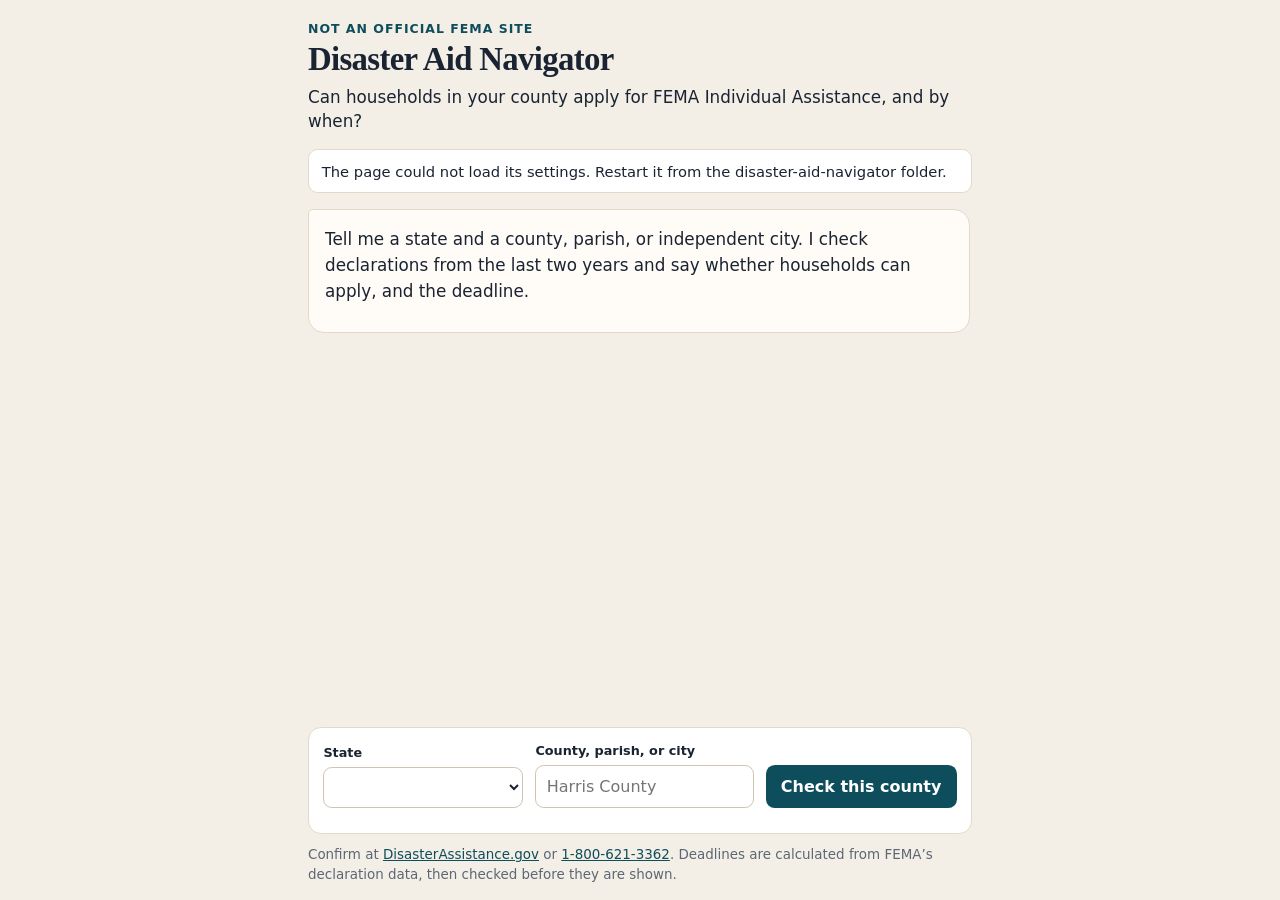
==== disaster-aid-navigator/disaster_aid/static/index.html @ 20ef94ca "Add the Disaster Aid Navigator. Replace the placeholder files with a county-level FEMA aid checker a" ====
<!DOCTYPE html>
<html lang="en">
<head>
  <meta charset="utf-8">
  <meta name="viewport" content="width=device-width, initial-scale=1">
  <title>Disaster Aid Navigator</title>
  <style>
    :root {
      --bg: #f3efe6;
      --ink: #1a2332;
      --muted: #5c6775;
      --line: #e3d9c8;
      --card: #fffcf7;
      --teal: #0e4d5c;
      --open: #146c43;
      --open-bg: #e5f6ec;
      --closed: #9a3412;
      --closed-bg: #fde8dc;
      --na: #3f4a57;
      --na-bg: #e8edf1;
    }
    * { box-sizing: border-box; }
    html, body { height: 100%; }
    body {
      margin: 0;
      background: var(--bg);
      color: var(--ink);
      font-family: "Segoe UI", ui-sans-serif, system-ui, sans-serif;
      line-height: 1.45;
      overflow: hidden;
    }
    .wrap {
      max-width: 44rem;
      height: 100vh;
      height: 100dvh;
      margin: 0 auto;
      padding: 1.25rem 1.25rem 1rem;
      display: flex;
      flex-direction: column;
    }
    .eyebrow {
      margin: 0;
      color: var(--teal);
      font-size: 0.78rem;
      font-weight: 700;
      letter-spacing: 0.08em;
      text-transform: uppercase;
    }
    h1 {
      margin: 0.2rem 0 0.35rem;
      font-family: Georgia, "Iowan Old Style", Palatino, serif;
      font-size: 2.05rem;
      font-weight: 600;
      letter-spacing: -0.02em;
      line-height: 1.15;
    }
    .lede { margin: 0; font-size: 1.05rem; }
    .mode {
      margin: 1rem 0 0;
      padding: 0.65rem 0.8rem;
      background: white;
      border: 1px solid var(--line);
      border-radius: 0.6rem;
      font-size: 0.92rem;
    }
    .mode.sample { background: #fff6e8; border-color: #f0d7a8; }
    header { flex: none; }
    main {
      flex: 1;
      min-height: 0;
      margin-top: 1rem;
      display: flex;
      flex-direction: column;
    }
    h2.sr {
      position: absolute;
      width: 1px;
      height: 1px;
      overflow: hidden;
      clip: rect(0 0 0 0);
    }
    #transcript {
      list-style: none;
      margin: 0;
      padding: 0 0.15rem 0.4rem 0;
      display: flex;
      flex-direction: column;
      gap: 0.85rem;
      flex: 1;
      min-height: 0;
      overflow-y: auto;
    }
    #transcript p { margin: 0; }
    .user {
      align-self: flex-end;
      max-width: min(34rem, 92%);
      background: var(--teal);
      color: white;
      padding: 0.7rem 0.95rem;
      border-radius: 1rem 1rem 0.25rem 1rem;
    }
    .assistant {
      background: var(--card);
      border: 1px solid var(--line);
      border-radius: 0.3rem 1rem 1rem 1rem;
      padding: 0.95rem 1rem 1rem;
    }
    .answer {
      font-size: 1.05rem;
      line-height: 1.55;
      overflow-wrap: anywhere;
    }
    .pending { color: var(--muted); }
    .warn {
      margin-bottom: 0.65rem;
      color: var(--closed);
      font-weight: 650;
    }
    .problems {
      margin: 0 0 0.75rem;
      padding-left: 1.15rem;
      color: var(--closed);
      font-size: 0.92rem;
    }
    .choices {
      display: flex;
      flex-wrap: wrap;
      gap: 0.45rem;
      margin-top: 0.75rem;
    }
    .choices button, .ghost {
      font: inherit;
      font-size: 0.92rem;
      background: white;
      color: var(--teal);
      border: 1px solid #b7c9ce;
      border-radius: 999px;
      padding: 0.35rem 0.75rem;
      cursor: pointer;
    }
    .choices button:hover, .ghost:hover { background: #eef6f7; }
    .decl {
      margin-top: 0.75rem;
      padding: 0.75rem 0.85rem;
      background: white;
      border: 1px solid var(--line);
      border-radius: 0.7rem;
    }
    .decl-top {
      display: flex;
      justify-content: space-between;
      gap: 0.75rem;
      align-items: center;
    }
    .code { font-weight: 700; font-variant-numeric: tabular-nums; }
    .pill {
      flex: none;
      font-size: 0.72rem;
      font-weight: 700;
      letter-spacing: 0.04em;
      text-transform: uppercase;
      padding: 0.16rem 0.45rem;
      border-radius: 999px;
    }
    .pill.open { color: var(--open); background: var(--open-bg); }
    .pill.closed { color: var(--closed); background: var(--closed-bg); }
    .pill.na { color: var(--na); background: var(--na-bg); }
    .title { margin: 0.3rem 0 0; font-weight: 650; }
    .sub { margin: 0.15rem 0 0; color: var(--muted); font-size: 0.88rem; }
    .deadline { margin: 0.45rem 0 0; }
    .decl a { color: var(--teal); }
    .meta {
      margin-top: 0.85rem;
      color: var(--muted);
      font-size: 0.84rem;
    }
    form {
      flex: none;
      margin-top: 0.85rem;
      padding: 0.9rem;
      background: white;
      border: 1px solid var(--line);
      border-radius: 0.8rem;
    }
    .composer {
      display: grid;
      grid-template-columns: 12.5rem 1fr auto;
      gap: 0.65rem 0.75rem;
      align-items: end;
    }
    .field { display: flex; flex-direction: column; gap: 0.3rem; min-width: 0; }
    label { font-size: 0.8rem; font-weight: 700; }
    input, select, button { font: inherit; }
    input, select {
      width: 100%;
      font-size: 1rem;
      padding: 0.55rem 0.65rem;
      border: 1px solid #cfc4b2;
      border-radius: 0.55rem;
      background: white;
      color: var(--ink);
    }
    button[type="submit"] {
      background: var(--teal);
      color: white;
      border: 0;
      border-radius: 0.55rem;
      padding: 0.62rem 0.95rem;
      font-weight: 700;
      cursor: pointer;
    }
    button[type="submit"]:disabled { opacity: 0.65; cursor: progress; }
    input:focus, select:focus, button:focus-visible {
      outline: 2px solid var(--teal);
      outline-offset: 2px;
    }
    .hint {
      grid-column: 1 / -1;
      margin: 0;
      color: var(--muted);
      font-size: 0.8rem;
    }
    .fine {
      flex: none;
      margin: 0.7rem 0 0;
      color: var(--muted);
      font-size: 0.84rem;
    }
    a { color: var(--teal); }
    @media (max-width: 700px) {
      h1 { font-size: 1.6rem; }
      .wrap { padding: 0.8rem 0.9rem 0.55rem; }
      .mode { margin-top: 0.55rem; }
      .composer { grid-template-columns: 1fr; }
      button[type="submit"] { width: 100%; }
    }
  </style>
</head>
<body>
  <div class="wrap">
    <header>
      <p class="eyebrow">Not an official FEMA site</p>
      <h1>Disaster Aid Navigator</h1>
      <p class="lede">Can households in your county apply for FEMA Individual Assistance, and by when?</p>
      <p id="mode" class="mode" hidden></p>
    </header>
    <main>
      <h2 class="sr">Conversation</h2>
      <ol id="transcript" aria-live="polite"></ol>
      <form id="ask">
        <div class="composer">
          <div class="field">
            <label for="state">State</label>
            <select id="state" name="state" required></select>
          </div>
          <div class="field">
            <label for="county">County, parish, or city</label>
            <input id="county" name="county" list="area-list" placeholder="Harris County" maxlength="80" required autocomplete="off">
            <datalist id="area-list"></datalist>
          </div>
          <button type="submit">Check this county</button>
          <p id="area-hint" class="hint"></p>
        </div>
      </form>
      <p class="fine">Confirm at <a href="https://www.disasterassistance.gov">DisasterAssistance.gov</a> or <a href="tel:18006213362">1-800-621-3362</a>. Deadlines are calculated from FEMA’s declaration data, then checked before they are shown.</p>
    </main>
  </div>
  <noscript><p>This page needs JavaScript to ask about a county.</p></noscript>
  <script>
    const transcript = document.querySelector("#transcript");
    const form = document.querySelector("#ask");
    const stateEl = document.querySelector("#state");
    const countyEl = document.querySelector("#county");
    const areaList = document.querySelector("#area-list");
    const hint = document.querySelector("#area-hint");
    const modeEl = document.querySelector("#mode");
    const submitBtn = form.querySelector("button[type=submit]");
    const names = new Map();
    let busy = false;
    let areaToken = 0;

    function el(tag, className, text) {
      const node = document.createElement(tag);
      if (className) node.className = className;
      if (text != null) node.textContent = text;
      return node;
    }

    function fmtDate(iso) {
      const match = /^(\d{4})-(\d{2})-(\d{2})/.exec(iso || "");
      if (!match) return iso || "";
      const when = new Date(Number(match[1]), Number(match[2]) - 1, Number(match[3]));
      return when.toLocaleDateString("en-US", { month: "long", day: "numeric", year: "numeric" });
    }

    function addUser(message) {
      const item = el("li", "user");
      item.append(el("p", null, message));
      transcript.append(item);
      item.scrollIntoView({ block: "nearest" });
    }

    function addAssistant(node) {
      const item = el("li", "assistant");
      item.append(node);
      transcript.append(item);
      item.scrollIntoView({ block: "nearest" });
      return item;
    }

    function pill(status) {
      if (status === "open") return el("span", "pill open", "Open");
      if (status === "closed") return el("span", "pill closed", "Closed");
      return el("span", "pill na", "Not for households");
    }

    function deadlineLine(row) {
      if (row.ia_status === "open" && row.ia_deadline) {
        const left = row.days_left === 0 ? "deadline is today" : `${row.days_left} days left`;
        const estimate = row.deadline_is_estimate
          ? " This date is an estimate. FEMA has not published an official filing date."
          : "";
        return `Apply by ${fmtDate(row.ia_deadline)} (${left}).${estimate}`;
      }
      if (row.ia_status === "closed" && row.ia_deadline) {
        return `The deadline to apply was ${fmtDate(row.ia_deadline)}.`;
      }
      if (row.public_assistance && !row.individual_assistance) {
        return "Public Assistance only. That helps local governments, not households.";
      }
      return "No household application window is open.";
    }

    function renderCard(row) {
      const card = el("article", "decl");
      const top = el("div", "decl-top");
      top.append(el("span", "code", row.code || "Declaration"));
      top.append(pill(row.ia_status));
      card.append(top);
      if (row.title) card.append(el("p", "title", row.title));
      const bits = [row.declaration_type, row.incident_type].filter(Boolean);
      if (row.declaration_date) bits.push(`declared ${fmtDate(row.declaration_date)}`);
      if (bits.length) card.append(el("p", "sub", bits.join(" · ")));
      card.append(el("p", "deadline", deadlineLine(row)));
      if (typeof row.url === "string" && row.url.startsWith("https://www.fema.gov/")) {
        const link = el("a", null, "Declaration on FEMA.gov");
        link.href = row.url;
        link.target = "_blank";
        link.rel = "noopener noreferrer";
        const line = el("p", "sub");
        line.append(link);
        card.append(line);
      }
      return card;
    }

    function renderAnswer(data) {
      const wrap = el("div");
      if (!data.grounding_ok) {
        wrap.append(el("p", "warn", "This answer failed the fact check. Do not use it to decide a deadline. Confirm at DisasterAssistance.gov or 1-800-621-3362."));
        const list = el("ul", "problems");
        for (const problem of data.problems || []) list.append(el("li", null, problem));
        wrap.append(list);
      }
      wrap.append(el("p", "answer", data.text));
      if (data.ambiguous_areas && data.ambiguous_areas.length) {
        const choices = el("div", "choices");
        for (const name of data.ambiguous_areas) {
          const button = el("button", null, name);
          button.type = "button";
          button.addEventListener("click", () => {
            countyEl.value = name;
            ask(stateEl.value, name);
          });
          choices.append(button);
        }
        wrap.append(choices);
      }
      for (const row of data.declarations || []) wrap.append(renderCard(row));
      const refreshed = data.data_refreshed ? ` FEMA data refreshed ${fmtDate(data.data_refreshed)}.` : "";
      const fact = data.grounding_ok
        ? `Fact check passed. Every date in this answer is in the declaration data.${refreshed}`
        : `Fact check failed.${refreshed}`;
      wrap.append(el("p", "meta", fact));
      return wrap;
    }

    function setBusy(on) {
      busy = on;
      submitBtn.disabled = on;
      submitBtn.textContent = on ? "Checking…" : "Check this county";
    }

    async function ask(state, county) {
      const place = county.trim();
      if (busy || !state || !place) return;
      const stateName = names.get(state) || state;
      addUser(`Can households in ${place}, ${stateName} get FEMA disaster aid?`);
      const pending = addAssistant(el("p", "pending", `Checking declarations for ${place}, ${stateName}…`));
      setBusy(true);
      try {
        const response = await fetch("/api/ask", {
          method: "POST",
          headers: { "Content-Type": "application/json" },
          body: JSON.stringify({ state, county: place }),
        });
        const data = await response.json();
        pending.remove();
        if (!response.ok) {
          addAssistant(el("p", "answer", data.error || "The check failed."));
          return;
        }
        addAssistant(renderAnswer(data));
      } catch (err) {
        pending.remove();
        addAssistant(el("p", "answer", "Could not reach the app. Keep the terminal that started it open, then try again."));
      } finally {
        setBusy(false);
      }
    }

    async function loadAreas(state) {
      const token = ++areaToken;
      hint.textContent = "Looking up places named in recent declarations…";
      areaList.replaceChildren();
      try {
        const response = await fetch("/api/areas?state=" + encodeURIComponent(state));
        const data = await response.json();
        if (token !== areaToken) return;
        if (!response.ok) {
          hint.textContent = data.error || "Suggestions are unavailable. You can still type a county.";
          return;
        }
        for (const name of data.areas || []) {
          areaList.append(el("option", null, name));
        }
        const count = (data.areas || []).length;
        hint.textContent = count === 1
          ? "1 place appears in a declaration in the last two years. You can still type any county."
          : count
            ? `${count} places appear in a declaration in the last two years. You can still type any county.`
            : "No declared areas in the last two years. You can still type a county.";
      } catch (err) {
        if (token !== areaToken) return;
        hint.textContent = "Suggestions are unavailable. You can still type a county.";
      }
    }

    function showMode(config) {
      modeEl.hidden = false;
      if (config.source === "fixtures") {
        modeEl.classList.add("sample");
        const when = config.as_of ? ` as of ${fmtDate(config.as_of)}` : "";
        modeEl.textContent = `Sample declarations${when}. This is not a live FEMA lookup.`;
      } else {
        modeEl.textContent = "Live FEMA declarations. Deadlines are calculated from that data and checked before they are shown.";
      }
    }

    function showExamples(config) {
      const host = document.querySelector("#examples");
      if (!host) return;
      const samples = config.source === "fixtures"
        ? [
            ["MO", "St. Louis County", "St. Louis County, MO"],
            ["TX", "Harris County", "Harris County, TX"],
            ["MO", "St. Louis", "St. Louis — county or city"],
          ]
        : [["TX", "Harris County", "Harris County, TX"]];
      for (const [state, county, label] of samples) {
        const button = el("button", null, label);
        button.type = "button";
        button.addEventListener("click", () => {
          stateEl.value = state;
          countyEl.value = county;
          loadAreas(state);
          ask(state, county);
        });
        host.append(button);
      }
    }

    form.addEventListener("submit", (event) => {
      event.preventDefault();
      ask(stateEl.value, countyEl.value);
    });
    stateEl.addEventListener("change", () => loadAreas(stateEl.value));

    async function init() {
      const greeting = el("div");
      greeting.append(el("p", "answer", "Tell me a state and a county, parish, or independent city. I check declarations from the last two years and say whether households can apply, and the deadline."));
      greeting.append(el("div", "choices", null));
      greeting.lastChild.id = "examples";
      addAssistant(greeting);
      try {
        const response = await fetch("/api/config");
        const config = await response.json();
        for (const state of config.states || []) {
          names.set(state.code, state.name);
          const option = el("option", null, `${state.name} (${state.code})`);
          option.value = state.code;
          if (state.code === "TX") option.selected = true;
          stateEl.append(option);
        }
        showMode(config);
        showExamples(config);
        loadAreas(stateEl.value);
      } catch (err) {
        modeEl.hidden = false;
        modeEl.textContent = "The page could not load its settings. Restart it from the disaster-aid-navigator folder.";
      }
    }

    init();
  </script>
</body>
</html>
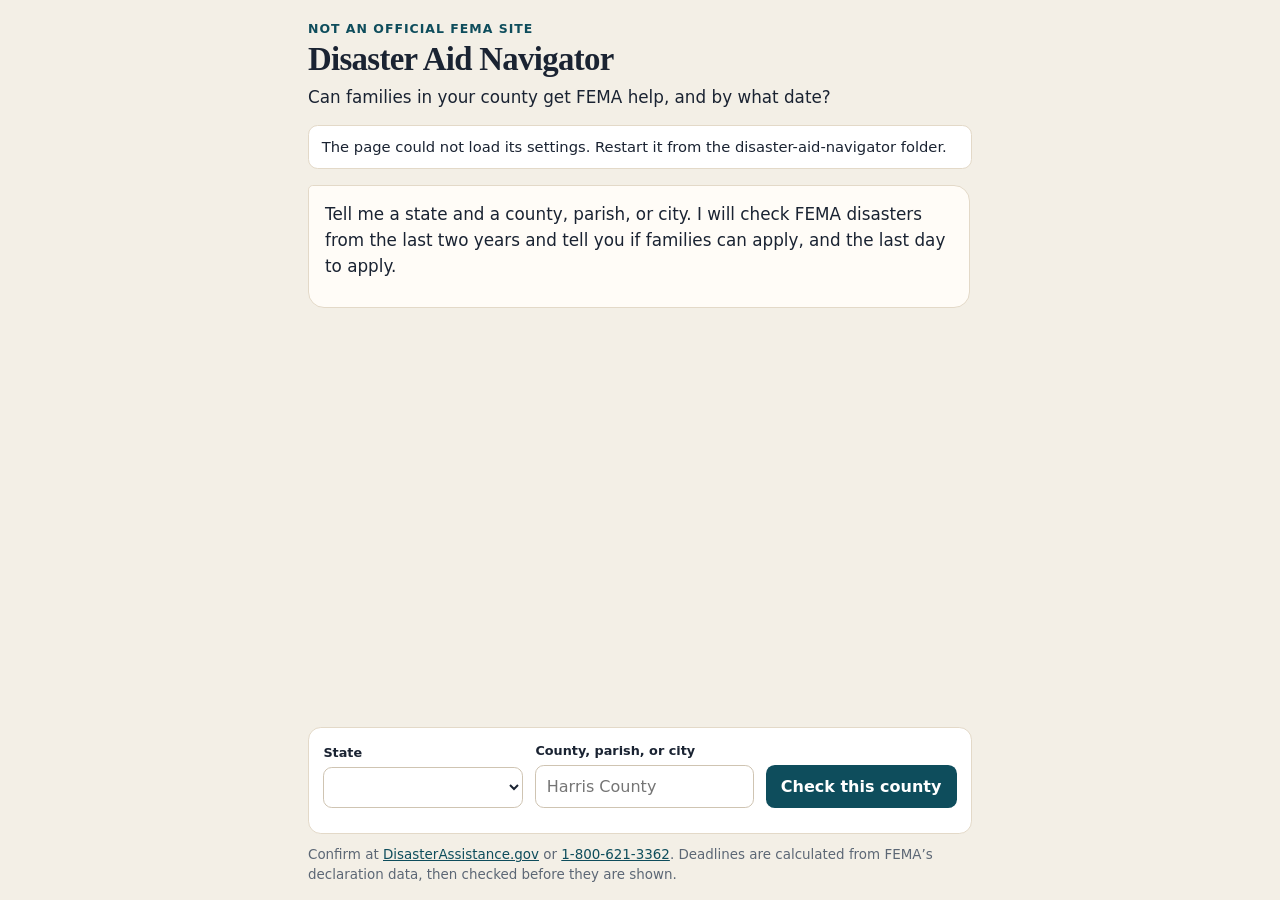
==== commit d84d3236: "Rewrite answers in plain language for families. Answers now avoid FEMA jargon ("Individual Assistanc" ====
--- a/disaster-aid-navigator/disaster_aid/static/index.html
+++ b/disaster-aid-navigator/disaster_aid/static/index.html
@@ -109,6 +109,7 @@
       font-size: 1.05rem;
       line-height: 1.55;
       overflow-wrap: anywhere;
+      white-space: pre-wrap;
     }
     .pending { color: var(--muted); }
     .warn {
@@ -241,7 +242,7 @@
     <header>
       <p class="eyebrow">Not an official FEMA site</p>
       <h1>Disaster Aid Navigator</h1>
-      <p class="lede">Can households in your county apply for FEMA Individual Assistance, and by when?</p>
+      <p class="lede">Can families in your county get FEMA help, and by what date?</p>
       <p id="mode" class="mode" hidden></p>
     </header>
     <main>
@@ -311,24 +312,24 @@
     function pill(status) {
       if (status === "open") return el("span", "pill open", "Open");
       if (status === "closed") return el("span", "pill closed", "Closed");
-      return el("span", "pill na", "Not for households");
+      return el("span", "pill na", "Not for families");
     }
 
     function deadlineLine(row) {
       if (row.ia_status === "open" && row.ia_deadline) {
-        const left = row.days_left === 0 ? "deadline is today" : `${row.days_left} days left`;
+        const left = row.days_left === 0 ? "That is today." : `You have ${row.days_left} days left.`;
         const estimate = row.deadline_is_estimate
-          ? " This date is an estimate. FEMA has not published an official filing date."
+          ? " This date is an estimate. FEMA has not published an official date."
           : "";
-        return `Apply by ${fmtDate(row.ia_deadline)} (${left}).${estimate}`;
+        return `You can apply until ${fmtDate(row.ia_deadline)}. ${left}${estimate}`;
       }
       if (row.ia_status === "closed" && row.ia_deadline) {
-        return `The deadline to apply was ${fmtDate(row.ia_deadline)}.`;
+        return `The last day to apply was ${fmtDate(row.ia_deadline)}. That date has passed.`;
       }
       if (row.public_assistance && !row.individual_assistance) {
-        return "Public Assistance only. That helps local governments, not households.";
-      }
-      return "No household application window is open.";
+        return "This money goes to local government, not to families.";
+      }
+      return "This does not include help for families.";
     }
 
     function renderCard(row) {
@@ -395,7 +396,7 @@
       const place = county.trim();
       if (busy || !state || !place) return;
       const stateName = names.get(state) || state;
-      addUser(`Can households in ${place}, ${stateName} get FEMA disaster aid?`);
+      addUser(`Can families in ${place}, ${stateName} get FEMA help?`);
       const pending = addAssistant(el("p", "pending", `Checking declarations for ${place}, ${stateName}…`));
       setBusy(true);
       try {
@@ -488,7 +489,7 @@
 
     async function init() {
       const greeting = el("div");
-      greeting.append(el("p", "answer", "Tell me a state and a county, parish, or independent city. I check declarations from the last two years and say whether households can apply, and the deadline."));
+      greeting.append(el("p", "answer", "Tell me a state and a county, parish, or city. I will check FEMA disasters from the last two years and tell you if families can apply, and the last day to apply."));
       greeting.append(el("div", "choices", null));
       greeting.lastChild.id = "examples";
       addAssistant(greeting);
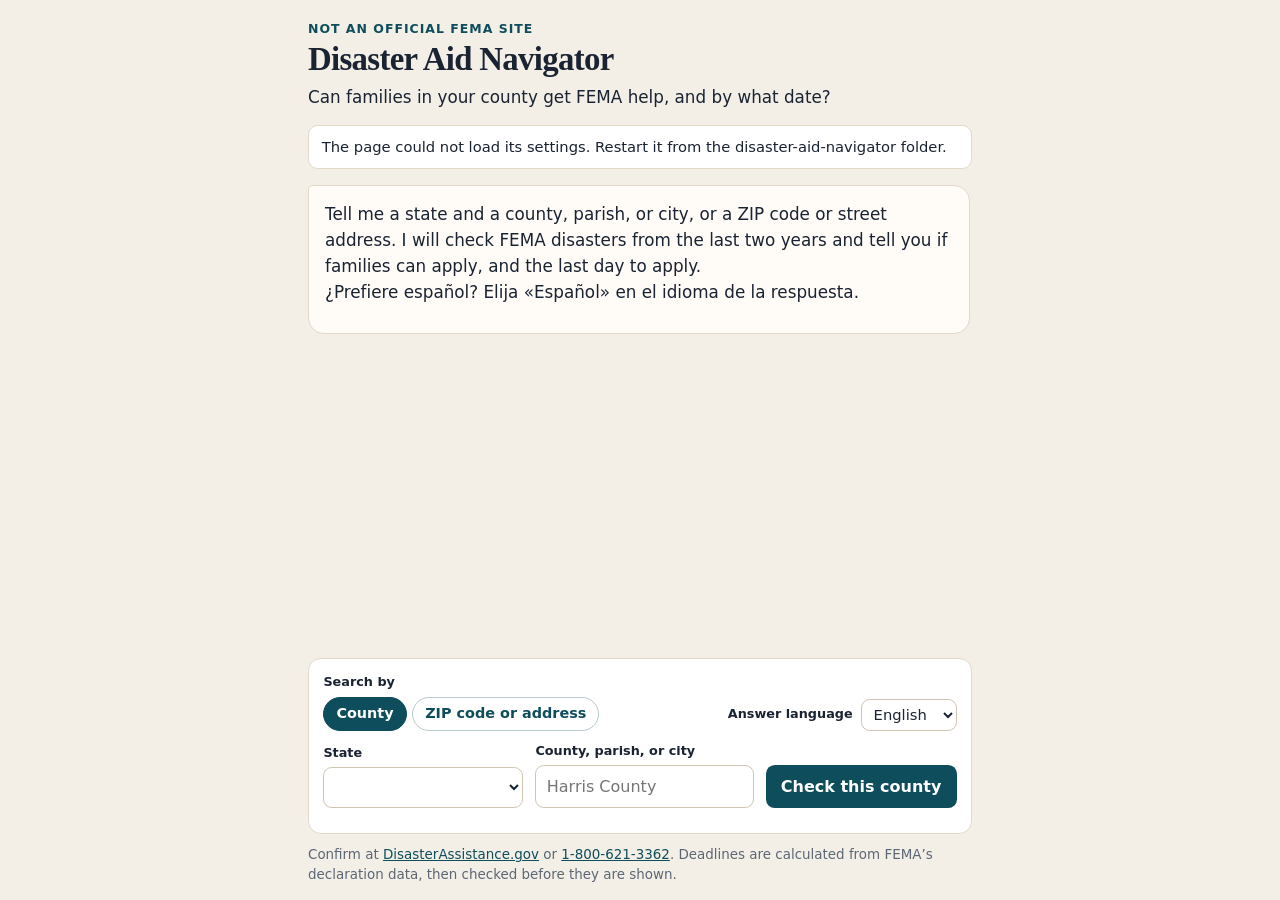
==== commit 2856cabf: "message: initial version of plain-language answers with Claude 3.5 Sonnet 	new file:   .claude/launc" ====
--- a/disaster-aid-navigator/disaster_aid/static/index.html
+++ b/disaster-aid-navigator/disaster_aid/static/index.html
@@ -228,11 +228,60 @@
       font-size: 0.84rem;
     }
     a { color: var(--teal); }
+    [hidden] { display: none !important; }
+    .options {
+      display: flex;
+      flex-wrap: wrap;
+      justify-content: space-between;
+      align-items: end;
+      gap: 0.6rem 1rem;
+      margin-bottom: 0.7rem;
+    }
+    .seg { display: flex; gap: 0.35rem; margin: 0; padding: 0; border: 0; }
+    .seg legend { font-size: 0.8rem; font-weight: 700; margin-bottom: 0.3rem; padding: 0; }
+    .seg label {
+      font-size: 0.9rem;
+      font-weight: 600;
+      padding: 0.35rem 0.75rem;
+      border: 1px solid #b7c9ce;
+      border-radius: 999px;
+      color: var(--teal);
+      cursor: pointer;
+    }
+    .seg label:has(input:checked) { background: var(--teal); color: white; border-color: var(--teal); }
+    .seg input { position: absolute; opacity: 0; pointer-events: none; }
+    .seg label:has(input:focus-visible) { outline: 2px solid var(--teal); outline-offset: 2px; }
+    .lang { flex-direction: row; align-items: center; gap: 0.5rem; }
+    .lang select { width: auto; padding: 0.35rem 0.5rem; font-size: 0.92rem; }
+    .composer.place { grid-template-columns: 1fr auto; }
+    details.help {
+      margin-top: 0.75rem;
+      padding: 0.65rem 0.85rem;
+      background: white;
+      border: 1px solid var(--line);
+      border-radius: 0.7rem;
+    }
+    details.help summary { font-weight: 700; cursor: pointer; color: var(--teal); }
+    details.help p, details.help li { font-size: 0.95rem; }
+    details.help h3 { font-size: 0.95rem; margin: 0.8rem 0 0.2rem; }
+    .checklist { list-style: none; padding: 0; margin: 0.55rem 0 0; }
+    .checklist li { margin: 0.35rem 0; }
+    .checklist label {
+      display: flex;
+      gap: 0.55rem;
+      align-items: flex-start;
+      font-size: 0.95rem;
+      font-weight: 400;
+      cursor: pointer;
+    }
+    .checklist input { width: auto; margin-top: 0.25rem; flex: none; }
+    .checklist input:checked + span { color: var(--muted); text-decoration: line-through; }
+    .located { margin: 0 0 0.6rem; color: var(--muted); font-size: 0.9rem; }
     @media (max-width: 700px) {
       h1 { font-size: 1.6rem; }
       .wrap { padding: 0.8rem 0.9rem 0.55rem; }
       .mode { margin-top: 0.55rem; }
-      .composer { grid-template-columns: 1fr; }
+      .composer, .composer.place { grid-template-columns: 1fr; }
       button[type="submit"] { width: 100%; }
     }
   </style>
@@ -249,7 +298,21 @@
       <h2 class="sr">Conversation</h2>
       <ol id="transcript" aria-live="polite"></ol>
       <form id="ask">
-        <div class="composer">
+        <div class="options">
+          <fieldset class="seg">
+            <legend>Search by</legend>
+            <label><input type="radio" name="by" value="county" checked> County</label>
+            <label><input type="radio" name="by" value="place"> ZIP code or address</label>
+          </fieldset>
+          <div class="field lang">
+            <label for="lang">Answer language</label>
+            <select id="lang">
+              <option value="en">English</option>
+              <option value="es" lang="es">Español</option>
+            </select>
+          </div>
+        </div>
+        <div class="composer" id="by-county">
           <div class="field">
             <label for="state">State</label>
             <select id="state" name="state" required></select>
@@ -262,6 +325,14 @@
           <button type="submit">Check this county</button>
           <p id="area-hint" class="hint"></p>
         </div>
+        <div class="composer place" id="by-place" hidden>
+          <div class="field">
+            <label for="place">ZIP code or street address</label>
+            <input id="place" name="place" placeholder="77002, or 1001 Avenida de las Americas, Houston, TX" maxlength="200" required disabled autocomplete="street-address">
+          </div>
+          <button type="submit" disabled>Check this place</button>
+          <p class="hint">Your ZIP code or address goes to the U.S. Census Bureau to find your county. This app does not save it.</p>
+        </div>
       </form>
       <p class="fine">Confirm at <a href="https://www.disasterassistance.gov">DisasterAssistance.gov</a> or <a href="tel:18006213362">1-800-621-3362</a>. Deadlines are calculated from FEMA’s declaration data, then checked before they are shown.</p>
     </main>
@@ -272,13 +343,59 @@
     const form = document.querySelector("#ask");
     const stateEl = document.querySelector("#state");
     const countyEl = document.querySelector("#county");
+    const placeEl = document.querySelector("#place");
+    const langEl = document.querySelector("#lang");
     const areaList = document.querySelector("#area-list");
     const hint = document.querySelector("#area-hint");
     const modeEl = document.querySelector("#mode");
-    const submitBtn = form.querySelector("button[type=submit]");
+    const groups = { county: document.querySelector("#by-county"), place: document.querySelector("#by-place") };
     const names = new Map();
     let busy = false;
     let areaToken = 0;
+
+    const UI = {
+      en: {
+        locale: "en-US",
+        askCounty: (place, state) => `Can families in ${place}, ${state} get FEMA help?`,
+        askPlace: (place) => `Can families at ${place} get FEMA help?`,
+        checking: (place, state) => `Checking declarations for ${place}, ${state}…`,
+        finding: (place) => `Finding the county for ${place}…`,
+        open: "Open", closed: "Closed", na: "Not for families",
+        types: { "Major Disaster": "Major Disaster", "Emergency": "Emergency", "Fire Management": "Fire Management" },
+        declared: (when) => `declared ${when}`,
+        link: "Declaration on FEMA.gov",
+        warn: "This answer failed the fact check. Do not use it to decide a deadline. Confirm at DisasterAssistance.gov or 1-800-621-3362.",
+        passed: "Fact check passed. Every date in this answer is in the declaration data.",
+        failed: "Fact check failed.",
+        refreshed: (when) => ` FEMA data refreshed ${when}.`,
+        checkFailed: "The check failed.",
+        unreachable: "Could not reach the app. Keep the terminal that started it open, then try again.",
+        denialButton: "FEMA said no to me",
+        matched: (address) => `Matched address: ${address}`,
+      },
+      es: {
+        locale: "es-US",
+        askCounty: (place, state) => `¿Pueden las familias de ${place}, ${state} recibir ayuda de FEMA?`,
+        askPlace: (place) => `¿Pueden las familias en ${place} recibir ayuda de FEMA?`,
+        checking: (place, state) => `Revisando las declaraciones de ${place}, ${state}…`,
+        finding: (place) => `Buscando el condado de ${place}…`,
+        open: "Abierta", closed: "Cerrada", na: "No es para familias",
+        types: { "Major Disaster": "Desastre mayor", "Emergency": "Emergencia", "Fire Management": "Incendio" },
+        declared: (when) => `declarado el ${when}`,
+        link: "Declaración en FEMA.gov (en inglés)",
+        warn: "Esta respuesta no pasó la revisión de datos. No la use para decidir una fecha límite. Confirme en DisasterAssistance.gov o al 1-800-621-3362.",
+        passed: "Revisión de datos aprobada. Cada fecha de esta respuesta está en los datos de la declaración.",
+        failed: "La revisión de datos falló.",
+        refreshed: (when) => ` Datos de FEMA actualizados el ${when}.`,
+        checkFailed: "La búsqueda falló.",
+        unreachable: "No se pudo conectar con la aplicación. Deje abierta la terminal que la inició y vuelva a intentarlo.",
+        denialButton: "FEMA me dijo que no",
+        matched: (address) => `Dirección encontrada: ${address}`,
+      },
+    };
+
+    function lang() { return langEl.value === "es" ? "es" : "en"; }
+    function ui(code) { return UI[code] || UI.en; }
 
     function el(tag, className, text) {
       const node = document.createElement(tag);
@@ -287,11 +404,11 @@
       return node;
     }
 
-    function fmtDate(iso) {
+    function fmtDate(iso, code = "en") {
       const match = /^(\d{4})-(\d{2})-(\d{2})/.exec(iso || "");
       if (!match) return iso || "";
       const when = new Date(Number(match[1]), Number(match[2]) - 1, Number(match[3]));
-      return when.toLocaleDateString("en-US", { month: "long", day: "numeric", year: "numeric" });
+      return when.toLocaleDateString(ui(code).locale, { month: "long", day: "numeric", year: "numeric" });
     }
 
     function addUser(message) {
@@ -301,50 +418,37 @@
       item.scrollIntoView({ block: "nearest" });
     }
 
-    function addAssistant(node) {
+    function addAssistant(node, code) {
       const item = el("li", "assistant");
+      if (code) item.lang = code;
       item.append(node);
       transcript.append(item);
       item.scrollIntoView({ block: "nearest" });
       return item;
     }
 
-    function pill(status) {
-      if (status === "open") return el("span", "pill open", "Open");
-      if (status === "closed") return el("span", "pill closed", "Closed");
-      return el("span", "pill na", "Not for families");
-    }
-
-    function deadlineLine(row) {
-      if (row.ia_status === "open" && row.ia_deadline) {
-        const left = row.days_left === 0 ? "That is today." : `You have ${row.days_left} days left.`;
-        const estimate = row.deadline_is_estimate
-          ? " This date is an estimate. FEMA has not published an official date."
-          : "";
-        return `You can apply until ${fmtDate(row.ia_deadline)}. ${left}${estimate}`;
-      }
-      if (row.ia_status === "closed" && row.ia_deadline) {
-        return `The last day to apply was ${fmtDate(row.ia_deadline)}. That date has passed.`;
-      }
-      if (row.public_assistance && !row.individual_assistance) {
-        return "This money goes to local government, not to families.";
-      }
-      return "This does not include help for families.";
-    }
-
-    function renderCard(row) {
+    function pill(status, t) {
+      if (status === "open") return el("span", "pill open", t.open);
+      if (status === "closed") return el("span", "pill closed", t.closed);
+      return el("span", "pill na", t.na);
+    }
+
+    function renderCard(row, code) {
+      const t = ui(code);
       const card = el("article", "decl");
       const top = el("div", "decl-top");
       top.append(el("span", "code", row.code || "Declaration"));
-      top.append(pill(row.ia_status));
+      top.append(pill(row.ia_status, t));
       card.append(top);
       if (row.title) card.append(el("p", "title", row.title));
-      const bits = [row.declaration_type, row.incident_type].filter(Boolean);
-      if (row.declaration_date) bits.push(`declared ${fmtDate(row.declaration_date)}`);
-      if (bits.length) card.append(el("p", "sub", bits.join(" · ")));
-      card.append(el("p", "deadline", deadlineLine(row)));
+      const bits = [t.types[row.declaration_type] || row.declaration_type];
+      if (code === "en") bits.push(row.incident_type);
+      if (row.declaration_date) bits.push(t.declared(fmtDate(row.declaration_date, code)));
+      const shown = bits.filter(Boolean);
+      if (shown.length) card.append(el("p", "sub", shown.join(" · ")));
+      if (row.status_line) card.append(el("p", "deadline", row.status_line));
       if (typeof row.url === "string" && row.url.startsWith("https://www.fema.gov/")) {
-        const link = el("a", null, "Declaration on FEMA.gov");
+        const link = el("a", null, t.link);
         link.href = row.url;
         link.target = "_blank";
         link.rel = "noopener noreferrer";
@@ -355,68 +459,174 @@
       return card;
     }
 
+    function renderSteps(block) {
+      const box = el("details", "help");
+      box.open = true;
+      box.append(el("summary", null, block.title));
+      const list = el("ul", "checklist");
+      for (const item of block.items || []) {
+        const label = el("label");
+        const tick = el("input");
+        tick.type = "checkbox";
+        label.append(tick, el("span", null, item));
+        const li = el("li");
+        li.append(label);
+        list.append(li);
+      }
+      box.append(list);
+      return box;
+    }
+
+    function renderDenial(help, open = false) {
+      const box = el("details", "help");
+      box.open = open;
+      box.append(el("summary", null, help.title));
+      box.append(el("p", null, help.intro));
+      const steps = el("ol");
+      for (const step of help.steps || []) steps.append(el("li", null, step));
+      box.append(steps);
+      box.append(el("h3", null, help.reasons_title));
+      const reasons = el("ul");
+      for (const reason of help.reasons || []) reasons.append(el("li", null, reason));
+      box.append(reasons);
+      box.append(el("p", null, help.legal));
+      return box;
+    }
+
+    function choiceButtons(items, onPick) {
+      const choices = el("div", "choices");
+      for (const item of items) {
+        const button = el("button", null, item.label);
+        button.type = "button";
+        button.addEventListener("click", () => onPick(item));
+        choices.append(button);
+      }
+      return choices;
+    }
+
+    function pickCounty(state, county) {
+      setMode("county");
+      if (stateEl.value !== state) {
+        stateEl.value = state;
+        loadAreas(state);
+      }
+      countyEl.value = county;
+      ask({ state, county });
+    }
+
     function renderAnswer(data) {
+      const code = data.lang === "es" ? "es" : "en";
+      const t = ui(code);
       const wrap = el("div");
+      const located = data.located;
+      if (located && data.located_text) {
+        const line = located.matched_address
+          ? `${data.located_text} ${t.matched(located.matched_address)}`
+          : data.located_text;
+        wrap.append(el("p", "located", line));
+      }
       if (!data.grounding_ok) {
-        wrap.append(el("p", "warn", "This answer failed the fact check. Do not use it to decide a deadline. Confirm at DisasterAssistance.gov or 1-800-621-3362."));
+        wrap.append(el("p", "warn", t.warn));
         const list = el("ul", "problems");
         for (const problem of data.problems || []) list.append(el("li", null, problem));
         wrap.append(list);
       }
       wrap.append(el("p", "answer", data.text));
+      if (located && located.choices && located.choices.length > 1) {
+        wrap.append(choiceButtons(located.choices, (c) => pickCounty(c.state, c.county)));
+      }
       if (data.ambiguous_areas && data.ambiguous_areas.length) {
-        const choices = el("div", "choices");
-        for (const name of data.ambiguous_areas) {
-          const button = el("button", null, name);
-          button.type = "button";
-          button.addEventListener("click", () => {
-            countyEl.value = name;
-            ask(stateEl.value, name);
-          });
-          choices.append(button);
-        }
-        wrap.append(choices);
-      }
-      for (const row of data.declarations || []) wrap.append(renderCard(row));
-      const refreshed = data.data_refreshed ? ` FEMA data refreshed ${fmtDate(data.data_refreshed)}.` : "";
-      const fact = data.grounding_ok
-        ? `Fact check passed. Every date in this answer is in the declaration data.${refreshed}`
-        : `Fact check failed.${refreshed}`;
-      wrap.append(el("p", "meta", fact));
+        const state = data.state;
+        wrap.append(choiceButtons(data.ambiguous_areas.map((name) => ({ label: name })),
+          (c) => pickCounty(state, c.label)));
+      }
+      for (const row of data.declarations || []) wrap.append(renderCard(row, code));
+      if (data.next_steps) wrap.append(renderSteps(data.next_steps));
+      if (data.denial_help) wrap.append(renderDenial(data.denial_help));
+      if (!located || !located.choices || located.choices.length < 2) {
+        const refreshed = data.data_refreshed ? t.refreshed(fmtDate(data.data_refreshed, code)) : "";
+        wrap.append(el("p", "meta", (data.grounding_ok ? t.passed : t.failed) + refreshed));
+      }
       return wrap;
     }
 
     function setBusy(on) {
       busy = on;
-      submitBtn.disabled = on;
-      submitBtn.textContent = on ? "Checking…" : "Check this county";
-    }
-
-    async function ask(state, county) {
-      const place = county.trim();
-      if (busy || !state || !place) return;
-      const stateName = names.get(state) || state;
-      addUser(`Can families in ${place}, ${stateName} get FEMA help?`);
-      const pending = addAssistant(el("p", "pending", `Checking declarations for ${place}, ${stateName}…`));
+      for (const button of form.querySelectorAll("button[type=submit]")) {
+        button.textContent = on
+          ? "Checking…"
+          : button.closest("#by-place") ? "Check this place" : "Check this county";
+      }
+      syncDisabled();
+    }
+
+    function mode() {
+      return form.querySelector("input[name=by]:checked").value;
+    }
+
+    function syncDisabled() {
+      for (const [name, group] of Object.entries(groups)) {
+        const off = name !== mode();
+        group.hidden = off;
+        for (const control of group.querySelectorAll("input, select")) control.disabled = off;
+        for (const button of group.querySelectorAll("button")) button.disabled = off || busy;
+      }
+    }
+
+    function setMode(name) {
+      form.querySelector(`input[name=by][value=${name}]`).checked = true;
+      syncDisabled();
+    }
+
+    async function ask(query) {
+      if (busy) return;
+      const code = lang();
+      const t = ui(code);
+      let pendingText;
+      if (query.place !== undefined) {
+        query.place = query.place.trim();
+        if (!query.place) return;
+        addUser(t.askPlace(query.place));
+        pendingText = t.finding(query.place);
+      } else {
+        query.county = query.county.trim();
+        if (!query.state || !query.county) return;
+        const stateName = names.get(query.state) || query.state;
+        addUser(t.askCounty(query.county, stateName));
+        pendingText = t.checking(query.county, stateName);
+      }
+      const pending = addAssistant(el("p", "pending", pendingText), code);
       setBusy(true);
       try {
         const response = await fetch("/api/ask", {
           method: "POST",
           headers: { "Content-Type": "application/json" },
-          body: JSON.stringify({ state, county: place }),
+          body: JSON.stringify({ ...query, lang: code }),
         });
         const data = await response.json();
         pending.remove();
         if (!response.ok) {
-          addAssistant(el("p", "answer", data.error || "The check failed."));
+          addAssistant(el("p", "answer", data.error || t.checkFailed), code);
           return;
         }
-        addAssistant(renderAnswer(data));
+        addAssistant(renderAnswer(data), code);
       } catch (err) {
         pending.remove();
-        addAssistant(el("p", "answer", "Could not reach the app. Keep the terminal that started it open, then try again."));
+        addAssistant(el("p", "answer", t.unreachable), code);
       } finally {
         setBusy(false);
+      }
+    }
+
+    async function showDenialHelp() {
+      const code = lang();
+      try {
+        const response = await fetch("/api/help?lang=" + code);
+        const help = await response.json();
+        addUser(ui(code).denialButton);
+        addAssistant(renderDenial(help, true), code);
+      } catch (err) {
+        addAssistant(el("p", "answer", ui(code).unreachable), code);
       }
     }
 
@@ -471,25 +681,43 @@
       for (const [state, county, label] of samples) {
         const button = el("button", null, label);
         button.type = "button";
-        button.addEventListener("click", () => {
-          stateEl.value = state;
-          countyEl.value = county;
-          loadAreas(state);
-          ask(state, county);
-        });
+        button.addEventListener("click", () => pickCounty(state, county));
         host.append(button);
       }
+      const zip = el("button", null, "ZIP code 63026");
+      zip.type = "button";
+      zip.addEventListener("click", () => {
+        setMode("place");
+        placeEl.value = "63026";
+        ask({ place: "63026" });
+      });
+      host.append(zip);
+      const denied = el("button", null, "FEMA said no to me · FEMA me dijo que no");
+      denied.type = "button";
+      denied.addEventListener("click", showDenialHelp);
+      host.append(denied);
     }
 
     form.addEventListener("submit", (event) => {
       event.preventDefault();
-      ask(stateEl.value, countyEl.value);
+      if (mode() === "place") ask({ place: placeEl.value });
+      else ask({ state: stateEl.value, county: countyEl.value });
     });
+    for (const radio of form.querySelectorAll("input[name=by]")) {
+      radio.addEventListener("change", () => {
+        syncDisabled();
+        (mode() === "place" ? placeEl : countyEl).focus();
+      });
+    }
     stateEl.addEventListener("change", () => loadAreas(stateEl.value));
 
     async function init() {
+      syncDisabled();
       const greeting = el("div");
-      greeting.append(el("p", "answer", "Tell me a state and a county, parish, or city. I will check FEMA disasters from the last two years and tell you if families can apply, and the last day to apply."));
+      greeting.append(el("p", "answer", "Tell me a state and a county, parish, or city, or a ZIP code or street address. I will check FEMA disasters from the last two years and tell you if families can apply, and the last day to apply."));
+      const spanish = el("p", "answer", "¿Prefiere español? Elija «Español» en el idioma de la respuesta.");
+      spanish.lang = "es";
+      greeting.append(spanish);
       greeting.append(el("div", "choices", null));
       greeting.lastChild.id = "examples";
       addAssistant(greeting);
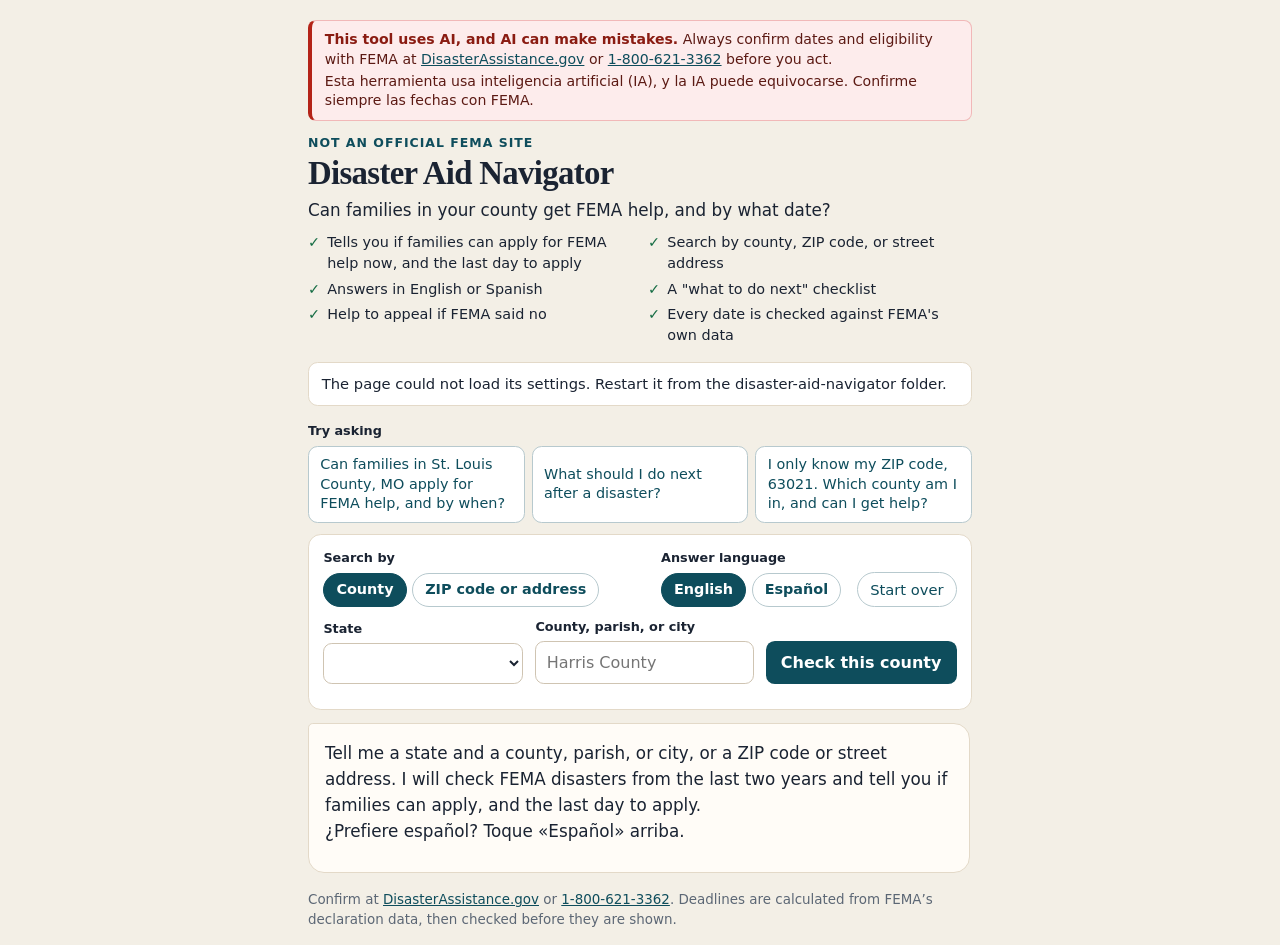
==== commit c50642d1: "Improve the web page layout and add suggested questions. - Answers appear right below the form, and " ====
--- a/disaster-aid-navigator/disaster_aid/static/index.html
+++ b/disaster-aid-navigator/disaster_aid/static/index.html
@@ -20,19 +20,17 @@
       --na-bg: #e8edf1;
     }
     * { box-sizing: border-box; }
-    html, body { height: 100%; }
     body {
       margin: 0;
       background: var(--bg);
       color: var(--ink);
       font-family: "Segoe UI", ui-sans-serif, system-ui, sans-serif;
       line-height: 1.45;
-      overflow: hidden;
     }
     .wrap {
       max-width: 44rem;
-      height: 100vh;
-      height: 100dvh;
+      min-height: 100vh;
+      min-height: 100dvh;
       margin: 0 auto;
       padding: 1.25rem 1.25rem 1rem;
       display: flex;
@@ -55,6 +53,22 @@
       line-height: 1.15;
     }
     .lede { margin: 0; font-size: 1.05rem; }
+    .features {
+      list-style: none;
+      margin: 0.6rem 0 0;
+      padding: 0;
+      display: grid;
+      grid-template-columns: 1fr 1fr;
+      gap: 0.3rem 1rem;
+      font-size: 0.9rem;
+    }
+    .features li { display: flex; gap: 0.45rem; align-items: baseline; }
+    .features li::before {
+      content: "✓";
+      flex: none;
+      color: var(--open);
+      font-weight: 700;
+    }
     .mode {
       margin: 1rem 0 0;
       padding: 0.65rem 0.8rem;
@@ -65,6 +79,19 @@
     }
     .mode.sample { background: #fff6e8; border-color: #f0d7a8; }
     header { flex: none; }
+    .disclaimer {
+      margin: 0 0 0.8rem;
+      padding: 0.55rem 0.8rem;
+      background: #fdecec;
+      border: 1px solid #f1b8b8;
+      border-left: 4px solid #b42318;
+      border-radius: 0.5rem;
+      color: #5c1a14;
+      font-size: 0.88rem;
+      line-height: 1.4;
+    }
+    .disclaimer strong { color: #8a1c12; }
+    .disclaimer span { display: block; margin-top: 0.15rem; }
     main {
       flex: 1;
       min-height: 0;
@@ -87,8 +114,6 @@
       flex-direction: column;
       gap: 0.85rem;
       flex: 1;
-      min-height: 0;
-      overflow-y: auto;
     }
     #transcript p { margin: 0; }
     .user {
@@ -177,7 +202,7 @@
     }
     form {
       flex: none;
-      margin-top: 0.85rem;
+      margin-bottom: 0.85rem;
       padding: 0.9rem;
       background: white;
       border: 1px solid var(--line);
@@ -229,6 +254,28 @@
     }
     a { color: var(--teal); }
     [hidden] { display: none !important; }
+    .suggest { flex: none; margin-bottom: 0.7rem; }
+    .suggest-title {
+      margin: 0 0 0.35rem;
+      font-size: 0.8rem;
+      font-weight: 700;
+    }
+    .suggest-list { display: flex; flex-wrap: wrap; gap: 0.45rem; }
+    .suggest-list button {
+      flex: 1 1 12rem;
+      font: inherit;
+      font-size: 0.9rem;
+      text-align: left;
+      line-height: 1.35;
+      background: white;
+      color: var(--teal);
+      border: 1px solid #b7c9ce;
+      border-radius: 0.6rem;
+      padding: 0.5rem 0.7rem;
+      cursor: pointer;
+    }
+    .suggest-list button:hover { background: #eef6f7; }
+    .suggest-list button:disabled { opacity: 0.6; cursor: progress; }
     .options {
       display: flex;
       flex-wrap: wrap;
@@ -249,10 +296,11 @@
       cursor: pointer;
     }
     .seg label:has(input:checked) { background: var(--teal); color: white; border-color: var(--teal); }
-    .seg input { position: absolute; opacity: 0; pointer-events: none; }
+    .seg label { position: relative; }
+    .seg input { position: absolute; inset: 0; width: 100%; height: 100%; margin: 0; opacity: 0; pointer-events: none; }
     .seg label:has(input:focus-visible) { outline: 2px solid var(--teal); outline-offset: 2px; }
-    .lang { flex-direction: row; align-items: center; gap: 0.5rem; }
-    .lang select { width: auto; padding: 0.35rem 0.5rem; font-size: 0.92rem; }
+    .tools { display: flex; flex-wrap: wrap; align-items: flex-end; gap: 0.6rem 1rem; }
+    .ghost:disabled { opacity: 0.6; cursor: progress; }
     .composer.place { grid-template-columns: 1fr auto; }
     details.help {
       margin-top: 0.75rem;
@@ -282,6 +330,7 @@
       .wrap { padding: 0.8rem 0.9rem 0.55rem; }
       .mode { margin-top: 0.55rem; }
       .composer, .composer.place { grid-template-columns: 1fr; }
+      .features { grid-template-columns: 1fr; }
       button[type="submit"] { width: 100%; }
     }
   </style>
@@ -289,14 +338,30 @@
 <body>
   <div class="wrap">
     <header>
+      <p class="disclaimer" role="note">
+        <strong>This tool uses AI, and AI can make mistakes.</strong>
+        Always confirm dates and eligibility with FEMA at <a href="https://www.disasterassistance.gov">DisasterAssistance.gov</a> or <a href="tel:18006213362">1-800-621-3362</a> before you act.
+        <span lang="es">Esta herramienta usa inteligencia artificial (IA), y la IA puede equivocarse. Confirme siempre las fechas con FEMA.</span>
+      </p>
       <p class="eyebrow">Not an official FEMA site</p>
       <h1>Disaster Aid Navigator</h1>
       <p class="lede">Can families in your county get FEMA help, and by what date?</p>
+      <ul class="features" aria-label="What this tool can do">
+        <li>Tells you if families can apply for FEMA help now, and the last day to apply</li>
+        <li>Search by county, ZIP code, or street address</li>
+        <li>Answers in English or Spanish</li>
+        <li>A "what to do next" checklist</li>
+        <li>Help to appeal if FEMA said no</li>
+        <li>Every date is checked against FEMA's own data</li>
+      </ul>
       <p id="mode" class="mode" hidden></p>
     </header>
     <main>
       <h2 class="sr">Conversation</h2>
-      <ol id="transcript" aria-live="polite"></ol>
+      <section class="suggest" aria-labelledby="suggest-title">
+        <p class="suggest-title" id="suggest-title">Try asking</p>
+        <div class="suggest-list" id="suggestions"></div>
+      </section>
       <form id="ask">
         <div class="options">
           <fieldset class="seg">
@@ -304,12 +369,13 @@
             <label><input type="radio" name="by" value="county" checked> County</label>
             <label><input type="radio" name="by" value="place"> ZIP code or address</label>
           </fieldset>
-          <div class="field lang">
-            <label for="lang">Answer language</label>
-            <select id="lang">
-              <option value="en">English</option>
-              <option value="es" lang="es">Español</option>
-            </select>
+          <div class="tools">
+            <fieldset class="seg">
+              <legend>Answer language</legend>
+              <label><input type="radio" name="lang" value="en" checked> English</label>
+              <label lang="es"><input type="radio" name="lang" value="es"> Español</label>
+            </fieldset>
+            <button type="button" id="restart" class="ghost">Start over</button>
           </div>
         </div>
         <div class="composer" id="by-county">
@@ -334,6 +400,7 @@
           <p class="hint">Your ZIP code or address goes to the U.S. Census Bureau to find your county. This app does not save it.</p>
         </div>
       </form>
+      <ol id="transcript" aria-live="polite"></ol>
       <p class="fine">Confirm at <a href="https://www.disasterassistance.gov">DisasterAssistance.gov</a> or <a href="tel:18006213362">1-800-621-3362</a>. Deadlines are calculated from FEMA’s declaration data, then checked before they are shown.</p>
     </main>
   </div>
@@ -344,12 +411,13 @@
     const stateEl = document.querySelector("#state");
     const countyEl = document.querySelector("#county");
     const placeEl = document.querySelector("#place");
-    const langEl = document.querySelector("#lang");
     const areaList = document.querySelector("#area-list");
     const hint = document.querySelector("#area-hint");
     const modeEl = document.querySelector("#mode");
     const groups = { county: document.querySelector("#by-county"), place: document.querySelector("#by-place") };
+    const restartBtn = document.querySelector("#restart");
     const names = new Map();
+    let appConfig = null;
     let busy = false;
     let areaToken = 0;
 
@@ -371,6 +439,12 @@
         checkFailed: "The check failed.",
         unreachable: "Could not reach the app. Keep the terminal that started it open, then try again.",
         denialButton: "FEMA said no to me",
+        suggestTitle: "Try asking",
+        suggestions: [
+          "Can families in St. Louis County, MO apply for FEMA help, and by when?",
+          "What should I do next after a disaster?",
+          "I only know my ZIP code, 63021. Which county am I in, and can I get help?",
+        ],
         matched: (address) => `Matched address: ${address}`,
       },
       es: {
@@ -390,11 +464,17 @@
         checkFailed: "La búsqueda falló.",
         unreachable: "No se pudo conectar con la aplicación. Deje abierta la terminal que la inició y vuelva a intentarlo.",
         denialButton: "FEMA me dijo que no",
+        suggestTitle: "Pruebe a preguntar",
+        suggestions: [
+          "¿Pueden las familias de St. Louis County, MO pedir ayuda de FEMA, y hasta cuándo?",
+          "¿Qué debo hacer después de un desastre?",
+          "Solo sé mi código postal, 63021. ¿En qué condado estoy, y puedo recibir ayuda?",
+        ],
         matched: (address) => `Dirección encontrada: ${address}`,
       },
     };
 
-    function lang() { return langEl.value === "es" ? "es" : "en"; }
+    function lang() { return form.querySelector("input[name=lang]:checked").value === "es" ? "es" : "en"; }
     function ui(code) { return UI[code] || UI.en; }
 
     function el(tag, className, text) {
@@ -411,19 +491,28 @@
       return when.toLocaleDateString(ui(code).locale, { month: "long", day: "numeric", year: "numeric" });
     }
 
+    // Only the latest question is shown, right under the form, with its answer below it.
+    let latestQuestion = null;
+
     function addUser(message) {
+      transcript.replaceChildren();
       const item = el("li", "user");
       item.append(el("p", null, message));
       transcript.append(item);
-      item.scrollIntoView({ block: "nearest" });
+      latestQuestion = item;
+      item.scrollIntoView({ block: "start", behavior: "smooth" });
     }
 
     function addAssistant(node, code) {
       const item = el("li", "assistant");
       if (code) item.lang = code;
       item.append(node);
-      transcript.append(item);
-      item.scrollIntoView({ block: "nearest" });
+      if (latestQuestion) {
+        latestQuestion.after(item);
+        latestQuestion.scrollIntoView({ block: "start", behavior: "smooth" });
+      } else {
+        transcript.append(item);
+      }
       return item;
     }
 
@@ -557,6 +646,8 @@
           ? "Checking…"
           : button.closest("#by-place") ? "Check this place" : "Check this county";
       }
+      restartBtn.disabled = on;
+      for (const button of document.querySelectorAll("#suggestions button")) button.disabled = on;
       syncDisabled();
     }
 
@@ -616,6 +707,43 @@
       } finally {
         setBusy(false);
       }
+    }
+
+    async function showSteps(question) {
+      if (busy) return;
+      const code = lang();
+      addUser(question);
+      try {
+        const response = await fetch("/api/steps?lang=" + code);
+        const steps = await response.json();
+        if (!response.ok) throw new Error(steps.error);
+        addAssistant(renderSteps(steps), code);
+      } catch (err) {
+        addAssistant(el("p", "answer", ui(code).unreachable), code);
+      }
+    }
+
+    function renderSuggestions() {
+      const t = ui(lang());
+      document.querySelector("#suggest-title").textContent = t.suggestTitle;
+      const actions = [
+        () => pickCounty("MO", "St. Louis County"),
+        (text) => showSteps(text),
+        () => {
+          setMode("place");
+          placeEl.value = "63021";
+          ask({ place: "63021" });
+        },
+      ];
+      const host = document.querySelector("#suggestions");
+      host.lang = lang();
+      host.replaceChildren(...t.suggestions.map((text, i) => {
+        const button = el("button", null, text);
+        button.type = "button";
+        button.disabled = busy;
+        button.addEventListener("click", () => actions[i](text));
+        return button;
+      }));
     }
 
     async function showDenialHelp() {
@@ -677,21 +805,13 @@
             ["TX", "Harris County", "Harris County, TX"],
             ["MO", "St. Louis", "St. Louis — county or city"],
           ]
-        : [["TX", "Harris County", "Harris County, TX"]];
+        : [];
       for (const [state, county, label] of samples) {
         const button = el("button", null, label);
         button.type = "button";
         button.addEventListener("click", () => pickCounty(state, county));
         host.append(button);
       }
-      const zip = el("button", null, "ZIP code 63026");
-      zip.type = "button";
-      zip.addEventListener("click", () => {
-        setMode("place");
-        placeEl.value = "63026";
-        ask({ place: "63026" });
-      });
-      host.append(zip);
       const denied = el("button", null, "FEMA said no to me · FEMA me dijo que no");
       denied.type = "button";
       denied.addEventListener("click", showDenialHelp);
@@ -710,17 +830,42 @@
       });
     }
     stateEl.addEventListener("change", () => loadAreas(stateEl.value));
-
-    async function init() {
-      syncDisabled();
+    for (const radio of form.querySelectorAll("input[name=lang]")) {
+      radio.addEventListener("change", renderSuggestions);
+    }
+
+    function showGreeting() {
+      latestQuestion = null;
       const greeting = el("div");
       greeting.append(el("p", "answer", "Tell me a state and a county, parish, or city, or a ZIP code or street address. I will check FEMA disasters from the last two years and tell you if families can apply, and the last day to apply."));
-      const spanish = el("p", "answer", "¿Prefiere español? Elija «Español» en el idioma de la respuesta.");
+      const spanish = el("p", "answer", "¿Prefiere español? Toque «Español» arriba.");
       spanish.lang = "es";
       greeting.append(spanish);
       greeting.append(el("div", "choices", null));
       greeting.lastChild.id = "examples";
       addAssistant(greeting);
+      if (appConfig) showExamples(appConfig);
+    }
+
+    function startOver() {
+      if (busy) return;
+      transcript.replaceChildren();
+      countyEl.value = "";
+      placeEl.value = "";
+      form.querySelector("input[name=lang][value=en]").checked = true;
+      setMode("county");
+      renderSuggestions();
+      showGreeting();
+      window.scrollTo({ top: 0 });
+      countyEl.focus({ preventScroll: true });
+    }
+
+    restartBtn.addEventListener("click", startOver);
+
+    async function init() {
+      syncDisabled();
+      renderSuggestions();
+      showGreeting();
       try {
         const response = await fetch("/api/config");
         const config = await response.json();
@@ -731,6 +876,7 @@
           if (state.code === "TX") option.selected = true;
           stateEl.append(option);
         }
+        appConfig = config;
         showMode(config);
         showExamples(config);
         loadAreas(stateEl.value);
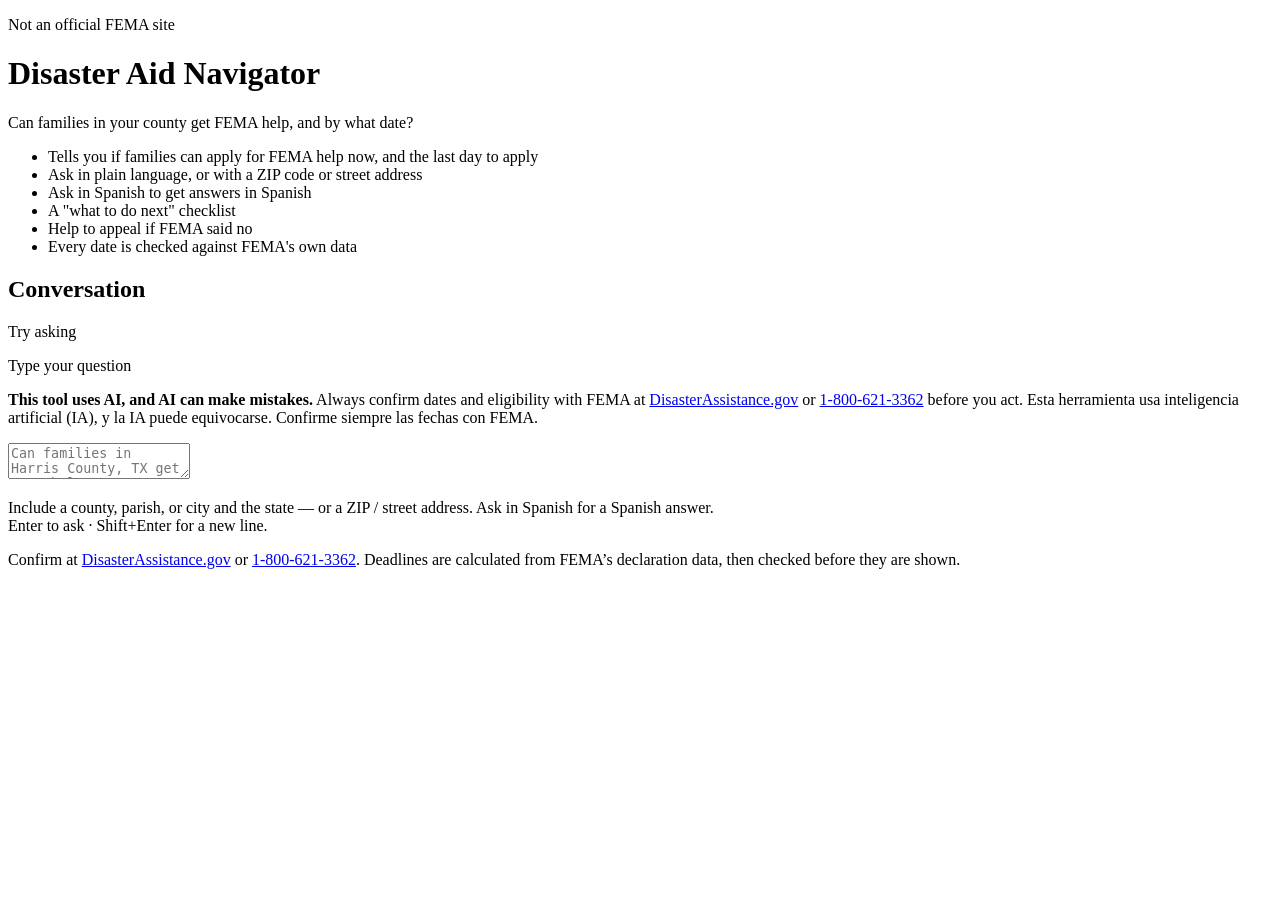
==== commit b547567b: "Add files via upload" ====
--- a/disaster-aid-navigator/disaster_aid/static/index.html
+++ b/disaster-aid-navigator/disaster_aid/static/index.html
@@ -4,352 +4,19 @@
   <meta charset="utf-8">
   <meta name="viewport" content="width=device-width, initial-scale=1">
   <title>Disaster Aid Navigator</title>
-  <style>
-    :root {
-      --bg: #f3efe6;
-      --ink: #1a2332;
-      --muted: #5c6775;
-      --line: #e3d9c8;
-      --card: #fffcf7;
-      --teal: #0e4d5c;
-      --open: #146c43;
-      --open-bg: #e5f6ec;
-      --closed: #9a3412;
-      --closed-bg: #fde8dc;
-      --na: #3f4a57;
-      --na-bg: #e8edf1;
-    }
-    * { box-sizing: border-box; }
-    body {
-      margin: 0;
-      background: var(--bg);
-      color: var(--ink);
-      font-family: "Segoe UI", ui-sans-serif, system-ui, sans-serif;
-      line-height: 1.45;
-    }
-    .wrap {
-      max-width: 44rem;
-      min-height: 100vh;
-      min-height: 100dvh;
-      margin: 0 auto;
-      padding: 1.25rem 1.25rem 1rem;
-      display: flex;
-      flex-direction: column;
-    }
-    .eyebrow {
-      margin: 0;
-      color: var(--teal);
-      font-size: 0.78rem;
-      font-weight: 700;
-      letter-spacing: 0.08em;
-      text-transform: uppercase;
-    }
-    h1 {
-      margin: 0.2rem 0 0.35rem;
-      font-family: Georgia, "Iowan Old Style", Palatino, serif;
-      font-size: 2.05rem;
-      font-weight: 600;
-      letter-spacing: -0.02em;
-      line-height: 1.15;
-    }
-    .lede { margin: 0; font-size: 1.05rem; }
-    .features {
-      list-style: none;
-      margin: 0.6rem 0 0;
-      padding: 0;
-      display: grid;
-      grid-template-columns: 1fr 1fr;
-      gap: 0.3rem 1rem;
-      font-size: 0.9rem;
-    }
-    .features li { display: flex; gap: 0.45rem; align-items: baseline; }
-    .features li::before {
-      content: "✓";
-      flex: none;
-      color: var(--open);
-      font-weight: 700;
-    }
-    .mode {
-      margin: 1rem 0 0;
-      padding: 0.65rem 0.8rem;
-      background: white;
-      border: 1px solid var(--line);
-      border-radius: 0.6rem;
-      font-size: 0.92rem;
-    }
-    .mode.sample { background: #fff6e8; border-color: #f0d7a8; }
-    header { flex: none; }
-    .disclaimer {
-      margin: 0 0 0.8rem;
-      padding: 0.55rem 0.8rem;
-      background: #fdecec;
-      border: 1px solid #f1b8b8;
-      border-left: 4px solid #b42318;
-      border-radius: 0.5rem;
-      color: #5c1a14;
-      font-size: 0.88rem;
-      line-height: 1.4;
-    }
-    .disclaimer strong { color: #8a1c12; }
-    .disclaimer span { display: block; margin-top: 0.15rem; }
-    main {
-      flex: 1;
-      min-height: 0;
-      margin-top: 1rem;
-      display: flex;
-      flex-direction: column;
-    }
-    h2.sr {
-      position: absolute;
-      width: 1px;
-      height: 1px;
-      overflow: hidden;
-      clip: rect(0 0 0 0);
-    }
-    #transcript {
-      list-style: none;
-      margin: 0;
-      padding: 0 0.15rem 0.4rem 0;
-      display: flex;
-      flex-direction: column;
-      gap: 0.85rem;
-      flex: 1;
-    }
-    #transcript p { margin: 0; }
-    .user {
-      align-self: flex-end;
-      max-width: min(34rem, 92%);
-      background: var(--teal);
-      color: white;
-      padding: 0.7rem 0.95rem;
-      border-radius: 1rem 1rem 0.25rem 1rem;
-    }
-    .assistant {
-      background: var(--card);
-      border: 1px solid var(--line);
-      border-radius: 0.3rem 1rem 1rem 1rem;
-      padding: 0.95rem 1rem 1rem;
-    }
-    .answer {
-      font-size: 1.05rem;
-      line-height: 1.55;
-      overflow-wrap: anywhere;
-      white-space: pre-wrap;
-    }
-    .pending { color: var(--muted); }
-    .warn {
-      margin-bottom: 0.65rem;
-      color: var(--closed);
-      font-weight: 650;
-    }
-    .problems {
-      margin: 0 0 0.75rem;
-      padding-left: 1.15rem;
-      color: var(--closed);
-      font-size: 0.92rem;
-    }
-    .choices {
-      display: flex;
-      flex-wrap: wrap;
-      gap: 0.45rem;
-      margin-top: 0.75rem;
-    }
-    .choices button, .ghost {
-      font: inherit;
-      font-size: 0.92rem;
-      background: white;
-      color: var(--teal);
-      border: 1px solid #b7c9ce;
-      border-radius: 999px;
-      padding: 0.35rem 0.75rem;
-      cursor: pointer;
-    }
-    .choices button:hover, .ghost:hover { background: #eef6f7; }
-    .decl {
-      margin-top: 0.75rem;
-      padding: 0.75rem 0.85rem;
-      background: white;
-      border: 1px solid var(--line);
-      border-radius: 0.7rem;
-    }
-    .decl-top {
-      display: flex;
-      justify-content: space-between;
-      gap: 0.75rem;
-      align-items: center;
-    }
-    .code { font-weight: 700; font-variant-numeric: tabular-nums; }
-    .pill {
-      flex: none;
-      font-size: 0.72rem;
-      font-weight: 700;
-      letter-spacing: 0.04em;
-      text-transform: uppercase;
-      padding: 0.16rem 0.45rem;
-      border-radius: 999px;
-    }
-    .pill.open { color: var(--open); background: var(--open-bg); }
-    .pill.closed { color: var(--closed); background: var(--closed-bg); }
-    .pill.na { color: var(--na); background: var(--na-bg); }
-    .title { margin: 0.3rem 0 0; font-weight: 650; }
-    .sub { margin: 0.15rem 0 0; color: var(--muted); font-size: 0.88rem; }
-    .deadline { margin: 0.45rem 0 0; }
-    .decl a { color: var(--teal); }
-    .meta {
-      margin-top: 0.85rem;
-      color: var(--muted);
-      font-size: 0.84rem;
-    }
-    form {
-      flex: none;
-      margin-bottom: 0.85rem;
-      padding: 0.9rem;
-      background: white;
-      border: 1px solid var(--line);
-      border-radius: 0.8rem;
-    }
-    .composer {
-      display: grid;
-      grid-template-columns: 12.5rem 1fr auto;
-      gap: 0.65rem 0.75rem;
-      align-items: end;
-    }
-    .field { display: flex; flex-direction: column; gap: 0.3rem; min-width: 0; }
-    label { font-size: 0.8rem; font-weight: 700; }
-    input, select, button { font: inherit; }
-    input, select {
-      width: 100%;
-      font-size: 1rem;
-      padding: 0.55rem 0.65rem;
-      border: 1px solid #cfc4b2;
-      border-radius: 0.55rem;
-      background: white;
-      color: var(--ink);
-    }
-    button[type="submit"] {
-      background: var(--teal);
-      color: white;
-      border: 0;
-      border-radius: 0.55rem;
-      padding: 0.62rem 0.95rem;
-      font-weight: 700;
-      cursor: pointer;
-    }
-    button[type="submit"]:disabled { opacity: 0.65; cursor: progress; }
-    input:focus, select:focus, button:focus-visible {
-      outline: 2px solid var(--teal);
-      outline-offset: 2px;
-    }
-    .hint {
-      grid-column: 1 / -1;
-      margin: 0;
-      color: var(--muted);
-      font-size: 0.8rem;
-    }
-    .fine {
-      flex: none;
-      margin: 0.7rem 0 0;
-      color: var(--muted);
-      font-size: 0.84rem;
-    }
-    a { color: var(--teal); }
-    [hidden] { display: none !important; }
-    .suggest { flex: none; margin-bottom: 0.7rem; }
-    .suggest-title {
-      margin: 0 0 0.35rem;
-      font-size: 0.8rem;
-      font-weight: 700;
-    }
-    .suggest-list { display: flex; flex-wrap: wrap; gap: 0.45rem; }
-    .suggest-list button {
-      flex: 1 1 12rem;
-      font: inherit;
-      font-size: 0.9rem;
-      text-align: left;
-      line-height: 1.35;
-      background: white;
-      color: var(--teal);
-      border: 1px solid #b7c9ce;
-      border-radius: 0.6rem;
-      padding: 0.5rem 0.7rem;
-      cursor: pointer;
-    }
-    .suggest-list button:hover { background: #eef6f7; }
-    .suggest-list button:disabled { opacity: 0.6; cursor: progress; }
-    .options {
-      display: flex;
-      flex-wrap: wrap;
-      justify-content: space-between;
-      align-items: end;
-      gap: 0.6rem 1rem;
-      margin-bottom: 0.7rem;
-    }
-    .seg { display: flex; gap: 0.35rem; margin: 0; padding: 0; border: 0; }
-    .seg legend { font-size: 0.8rem; font-weight: 700; margin-bottom: 0.3rem; padding: 0; }
-    .seg label {
-      font-size: 0.9rem;
-      font-weight: 600;
-      padding: 0.35rem 0.75rem;
-      border: 1px solid #b7c9ce;
-      border-radius: 999px;
-      color: var(--teal);
-      cursor: pointer;
-    }
-    .seg label:has(input:checked) { background: var(--teal); color: white; border-color: var(--teal); }
-    .seg label { position: relative; }
-    .seg input { position: absolute; inset: 0; width: 100%; height: 100%; margin: 0; opacity: 0; pointer-events: none; }
-    .seg label:has(input:focus-visible) { outline: 2px solid var(--teal); outline-offset: 2px; }
-    .tools { display: flex; flex-wrap: wrap; align-items: flex-end; gap: 0.6rem 1rem; }
-    .ghost:disabled { opacity: 0.6; cursor: progress; }
-    .composer.place { grid-template-columns: 1fr auto; }
-    details.help {
-      margin-top: 0.75rem;
-      padding: 0.65rem 0.85rem;
-      background: white;
-      border: 1px solid var(--line);
-      border-radius: 0.7rem;
-    }
-    details.help summary { font-weight: 700; cursor: pointer; color: var(--teal); }
-    details.help p, details.help li { font-size: 0.95rem; }
-    details.help h3 { font-size: 0.95rem; margin: 0.8rem 0 0.2rem; }
-    .checklist { list-style: none; padding: 0; margin: 0.55rem 0 0; }
-    .checklist li { margin: 0.35rem 0; }
-    .checklist label {
-      display: flex;
-      gap: 0.55rem;
-      align-items: flex-start;
-      font-size: 0.95rem;
-      font-weight: 400;
-      cursor: pointer;
-    }
-    .checklist input { width: auto; margin-top: 0.25rem; flex: none; }
-    .checklist input:checked + span { color: var(--muted); text-decoration: line-through; }
-    .located { margin: 0 0 0.6rem; color: var(--muted); font-size: 0.9rem; }
-    @media (max-width: 700px) {
-      h1 { font-size: 1.6rem; }
-      .wrap { padding: 0.8rem 0.9rem 0.55rem; }
-      .mode { margin-top: 0.55rem; }
-      .composer, .composer.place { grid-template-columns: 1fr; }
-      .features { grid-template-columns: 1fr; }
-      button[type="submit"] { width: 100%; }
-    }
-  </style>
+  <link rel="stylesheet" href="/assets/app.css?v=ASSET_V">
 </head>
 <body>
   <div class="wrap">
+    <nav id="userbar" class="userbar" aria-label="Your account"><!--USERBAR--></nav>
     <header>
-      <p class="disclaimer" role="note">
-        <strong>This tool uses AI, and AI can make mistakes.</strong>
-        Always confirm dates and eligibility with FEMA at <a href="https://www.disasterassistance.gov">DisasterAssistance.gov</a> or <a href="tel:18006213362">1-800-621-3362</a> before you act.
-        <span lang="es">Esta herramienta usa inteligencia artificial (IA), y la IA puede equivocarse. Confirme siempre las fechas con FEMA.</span>
-      </p>
       <p class="eyebrow">Not an official FEMA site</p>
       <h1>Disaster Aid Navigator</h1>
       <p class="lede">Can families in your county get FEMA help, and by what date?</p>
       <ul class="features" aria-label="What this tool can do">
         <li>Tells you if families can apply for FEMA help now, and the last day to apply</li>
-        <li>Search by county, ZIP code, or street address</li>
-        <li>Answers in English or Spanish</li>
+        <li>Ask in plain language, or with a ZIP code or street address</li>
+        <li>Ask in Spanish to get answers in Spanish</li>
         <li>A "what to do next" checklist</li>
         <li>Help to appeal if FEMA said no</li>
         <li>Every date is checked against FEMA's own data</li>
@@ -362,531 +29,28 @@
         <p class="suggest-title" id="suggest-title">Try asking</p>
         <div class="suggest-list" id="suggestions"></div>
       </section>
-      <form id="ask">
-        <div class="options">
-          <fieldset class="seg">
-            <legend>Search by</legend>
-            <label><input type="radio" name="by" value="county" checked> County</label>
-            <label><input type="radio" name="by" value="place"> ZIP code or address</label>
-          </fieldset>
-          <div class="tools">
-            <fieldset class="seg">
-              <legend>Answer language</legend>
-              <label><input type="radio" name="lang" value="en" checked> English</label>
-              <label lang="es"><input type="radio" name="lang" value="es"> Español</label>
-            </fieldset>
-            <button type="button" id="restart" class="ghost">Start over</button>
+      <form id="ask" class="chat" aria-label="Ask a question">
+        <label class="chat-label" for="question">Type your question</label>
+        <div class="chat-box" id="question-box" tabindex="-1">
+          <div class="chat-thread">
+            <p class="disclaimer" id="box-disclaimer" role="note">
+              <strong>This tool uses AI, and AI can make mistakes.</strong>
+              Always confirm dates and eligibility with FEMA at
+              <a href="https://www.disasterassistance.gov">DisasterAssistance.gov</a>
+              or <a href="tel:18006213362">1-800-621-3362</a> before you act.
+              <span lang="es">Esta herramienta usa inteligencia artificial (IA), y la IA puede equivocarse. Confirme siempre las fechas con FEMA.</span>
+            </p>
+            <ol id="transcript" aria-live="polite"></ol>
           </div>
+          <textarea id="question" name="question" rows="2" maxlength="400" required
+            placeholder="Can families in Harris County, TX get FEMA help? Or try a ZIP like 77002."></textarea>
         </div>
-        <div class="composer" id="by-county">
-          <div class="field">
-            <label for="state">State</label>
-            <select id="state" name="state" required></select>
-          </div>
-          <div class="field">
-            <label for="county">County, parish, or city</label>
-            <input id="county" name="county" list="area-list" placeholder="Harris County" maxlength="80" required autocomplete="off">
-            <datalist id="area-list"></datalist>
-          </div>
-          <button type="submit">Check this county</button>
-          <p id="area-hint" class="hint"></p>
-        </div>
-        <div class="composer place" id="by-place" hidden>
-          <div class="field">
-            <label for="place">ZIP code or street address</label>
-            <input id="place" name="place" placeholder="77002, or 1001 Avenida de las Americas, Houston, TX" maxlength="200" required disabled autocomplete="street-address">
-          </div>
-          <button type="submit" disabled>Check this place</button>
-          <p class="hint">Your ZIP code or address goes to the U.S. Census Bureau to find your county. This app does not save it.</p>
-        </div>
+        <p class="hint">Include a county, parish, or city and the state — or a ZIP / street address. Ask in Spanish for a Spanish answer.<br>Enter to ask · Shift+Enter for a new line.</p>
       </form>
-      <ol id="transcript" aria-live="polite"></ol>
       <p class="fine">Confirm at <a href="https://www.disasterassistance.gov">DisasterAssistance.gov</a> or <a href="tel:18006213362">1-800-621-3362</a>. Deadlines are calculated from FEMA’s declaration data, then checked before they are shown.</p>
     </main>
   </div>
   <noscript><p>This page needs JavaScript to ask about a county.</p></noscript>
-  <script>
-    const transcript = document.querySelector("#transcript");
-    const form = document.querySelector("#ask");
-    const stateEl = document.querySelector("#state");
-    const countyEl = document.querySelector("#county");
-    const placeEl = document.querySelector("#place");
-    const areaList = document.querySelector("#area-list");
-    const hint = document.querySelector("#area-hint");
-    const modeEl = document.querySelector("#mode");
-    const groups = { county: document.querySelector("#by-county"), place: document.querySelector("#by-place") };
-    const restartBtn = document.querySelector("#restart");
-    const names = new Map();
-    let appConfig = null;
-    let busy = false;
-    let areaToken = 0;
-
-    const UI = {
-      en: {
-        locale: "en-US",
-        askCounty: (place, state) => `Can families in ${place}, ${state} get FEMA help?`,
-        askPlace: (place) => `Can families at ${place} get FEMA help?`,
-        checking: (place, state) => `Checking declarations for ${place}, ${state}…`,
-        finding: (place) => `Finding the county for ${place}…`,
-        open: "Open", closed: "Closed", na: "Not for families",
-        types: { "Major Disaster": "Major Disaster", "Emergency": "Emergency", "Fire Management": "Fire Management" },
-        declared: (when) => `declared ${when}`,
-        link: "Declaration on FEMA.gov",
-        warn: "This answer failed the fact check. Do not use it to decide a deadline. Confirm at DisasterAssistance.gov or 1-800-621-3362.",
-        passed: "Fact check passed. Every date in this answer is in the declaration data.",
-        failed: "Fact check failed.",
-        refreshed: (when) => ` FEMA data refreshed ${when}.`,
-        checkFailed: "The check failed.",
-        unreachable: "Could not reach the app. Keep the terminal that started it open, then try again.",
-        denialButton: "FEMA said no to me",
-        suggestTitle: "Try asking",
-        suggestions: [
-          "Can families in St. Louis County, MO apply for FEMA help, and by when?",
-          "What should I do next after a disaster?",
-          "I only know my ZIP code, 63021. Which county am I in, and can I get help?",
-        ],
-        matched: (address) => `Matched address: ${address}`,
-      },
-      es: {
-        locale: "es-US",
-        askCounty: (place, state) => `¿Pueden las familias de ${place}, ${state} recibir ayuda de FEMA?`,
-        askPlace: (place) => `¿Pueden las familias en ${place} recibir ayuda de FEMA?`,
-        checking: (place, state) => `Revisando las declaraciones de ${place}, ${state}…`,
-        finding: (place) => `Buscando el condado de ${place}…`,
-        open: "Abierta", closed: "Cerrada", na: "No es para familias",
-        types: { "Major Disaster": "Desastre mayor", "Emergency": "Emergencia", "Fire Management": "Incendio" },
-        declared: (when) => `declarado el ${when}`,
-        link: "Declaración en FEMA.gov (en inglés)",
-        warn: "Esta respuesta no pasó la revisión de datos. No la use para decidir una fecha límite. Confirme en DisasterAssistance.gov o al 1-800-621-3362.",
-        passed: "Revisión de datos aprobada. Cada fecha de esta respuesta está en los datos de la declaración.",
-        failed: "La revisión de datos falló.",
-        refreshed: (when) => ` Datos de FEMA actualizados el ${when}.`,
-        checkFailed: "La búsqueda falló.",
-        unreachable: "No se pudo conectar con la aplicación. Deje abierta la terminal que la inició y vuelva a intentarlo.",
-        denialButton: "FEMA me dijo que no",
-        suggestTitle: "Pruebe a preguntar",
-        suggestions: [
-          "¿Pueden las familias de St. Louis County, MO pedir ayuda de FEMA, y hasta cuándo?",
-          "¿Qué debo hacer después de un desastre?",
-          "Solo sé mi código postal, 63021. ¿En qué condado estoy, y puedo recibir ayuda?",
-        ],
-        matched: (address) => `Dirección encontrada: ${address}`,
-      },
-    };
-
-    function lang() { return form.querySelector("input[name=lang]:checked").value === "es" ? "es" : "en"; }
-    function ui(code) { return UI[code] || UI.en; }
-
-    function el(tag, className, text) {
-      const node = document.createElement(tag);
-      if (className) node.className = className;
-      if (text != null) node.textContent = text;
-      return node;
-    }
-
-    function fmtDate(iso, code = "en") {
-      const match = /^(\d{4})-(\d{2})-(\d{2})/.exec(iso || "");
-      if (!match) return iso || "";
-      const when = new Date(Number(match[1]), Number(match[2]) - 1, Number(match[3]));
-      return when.toLocaleDateString(ui(code).locale, { month: "long", day: "numeric", year: "numeric" });
-    }
-
-    // Only the latest question is shown, right under the form, with its answer below it.
-    let latestQuestion = null;
-
-    function addUser(message) {
-      transcript.replaceChildren();
-      const item = el("li", "user");
-      item.append(el("p", null, message));
-      transcript.append(item);
-      latestQuestion = item;
-      item.scrollIntoView({ block: "start", behavior: "smooth" });
-    }
-
-    function addAssistant(node, code) {
-      const item = el("li", "assistant");
-      if (code) item.lang = code;
-      item.append(node);
-      if (latestQuestion) {
-        latestQuestion.after(item);
-        latestQuestion.scrollIntoView({ block: "start", behavior: "smooth" });
-      } else {
-        transcript.append(item);
-      }
-      return item;
-    }
-
-    function pill(status, t) {
-      if (status === "open") return el("span", "pill open", t.open);
-      if (status === "closed") return el("span", "pill closed", t.closed);
-      return el("span", "pill na", t.na);
-    }
-
-    function renderCard(row, code) {
-      const t = ui(code);
-      const card = el("article", "decl");
-      const top = el("div", "decl-top");
-      top.append(el("span", "code", row.code || "Declaration"));
-      top.append(pill(row.ia_status, t));
-      card.append(top);
-      if (row.title) card.append(el("p", "title", row.title));
-      const bits = [t.types[row.declaration_type] || row.declaration_type];
-      if (code === "en") bits.push(row.incident_type);
-      if (row.declaration_date) bits.push(t.declared(fmtDate(row.declaration_date, code)));
-      const shown = bits.filter(Boolean);
-      if (shown.length) card.append(el("p", "sub", shown.join(" · ")));
-      if (row.status_line) card.append(el("p", "deadline", row.status_line));
-      if (typeof row.url === "string" && row.url.startsWith("https://www.fema.gov/")) {
-        const link = el("a", null, t.link);
-        link.href = row.url;
-        link.target = "_blank";
-        link.rel = "noopener noreferrer";
-        const line = el("p", "sub");
-        line.append(link);
-        card.append(line);
-      }
-      return card;
-    }
-
-    function renderSteps(block) {
-      const box = el("details", "help");
-      box.open = true;
-      box.append(el("summary", null, block.title));
-      const list = el("ul", "checklist");
-      for (const item of block.items || []) {
-        const label = el("label");
-        const tick = el("input");
-        tick.type = "checkbox";
-        label.append(tick, el("span", null, item));
-        const li = el("li");
-        li.append(label);
-        list.append(li);
-      }
-      box.append(list);
-      return box;
-    }
-
-    function renderDenial(help, open = false) {
-      const box = el("details", "help");
-      box.open = open;
-      box.append(el("summary", null, help.title));
-      box.append(el("p", null, help.intro));
-      const steps = el("ol");
-      for (const step of help.steps || []) steps.append(el("li", null, step));
-      box.append(steps);
-      box.append(el("h3", null, help.reasons_title));
-      const reasons = el("ul");
-      for (const reason of help.reasons || []) reasons.append(el("li", null, reason));
-      box.append(reasons);
-      box.append(el("p", null, help.legal));
-      return box;
-    }
-
-    function choiceButtons(items, onPick) {
-      const choices = el("div", "choices");
-      for (const item of items) {
-        const button = el("button", null, item.label);
-        button.type = "button";
-        button.addEventListener("click", () => onPick(item));
-        choices.append(button);
-      }
-      return choices;
-    }
-
-    function pickCounty(state, county) {
-      setMode("county");
-      if (stateEl.value !== state) {
-        stateEl.value = state;
-        loadAreas(state);
-      }
-      countyEl.value = county;
-      ask({ state, county });
-    }
-
-    function renderAnswer(data) {
-      const code = data.lang === "es" ? "es" : "en";
-      const t = ui(code);
-      const wrap = el("div");
-      const located = data.located;
-      if (located && data.located_text) {
-        const line = located.matched_address
-          ? `${data.located_text} ${t.matched(located.matched_address)}`
-          : data.located_text;
-        wrap.append(el("p", "located", line));
-      }
-      if (!data.grounding_ok) {
-        wrap.append(el("p", "warn", t.warn));
-        const list = el("ul", "problems");
-        for (const problem of data.problems || []) list.append(el("li", null, problem));
-        wrap.append(list);
-      }
-      wrap.append(el("p", "answer", data.text));
-      if (located && located.choices && located.choices.length > 1) {
-        wrap.append(choiceButtons(located.choices, (c) => pickCounty(c.state, c.county)));
-      }
-      if (data.ambiguous_areas && data.ambiguous_areas.length) {
-        const state = data.state;
-        wrap.append(choiceButtons(data.ambiguous_areas.map((name) => ({ label: name })),
-          (c) => pickCounty(state, c.label)));
-      }
-      for (const row of data.declarations || []) wrap.append(renderCard(row, code));
-      if (data.next_steps) wrap.append(renderSteps(data.next_steps));
-      if (data.denial_help) wrap.append(renderDenial(data.denial_help));
-      if (!located || !located.choices || located.choices.length < 2) {
-        const refreshed = data.data_refreshed ? t.refreshed(fmtDate(data.data_refreshed, code)) : "";
-        wrap.append(el("p", "meta", (data.grounding_ok ? t.passed : t.failed) + refreshed));
-      }
-      return wrap;
-    }
-
-    function setBusy(on) {
-      busy = on;
-      for (const button of form.querySelectorAll("button[type=submit]")) {
-        button.textContent = on
-          ? "Checking…"
-          : button.closest("#by-place") ? "Check this place" : "Check this county";
-      }
-      restartBtn.disabled = on;
-      for (const button of document.querySelectorAll("#suggestions button")) button.disabled = on;
-      syncDisabled();
-    }
-
-    function mode() {
-      return form.querySelector("input[name=by]:checked").value;
-    }
-
-    function syncDisabled() {
-      for (const [name, group] of Object.entries(groups)) {
-        const off = name !== mode();
-        group.hidden = off;
-        for (const control of group.querySelectorAll("input, select")) control.disabled = off;
-        for (const button of group.querySelectorAll("button")) button.disabled = off || busy;
-      }
-    }
-
-    function setMode(name) {
-      form.querySelector(`input[name=by][value=${name}]`).checked = true;
-      syncDisabled();
-    }
-
-    async function ask(query) {
-      if (busy) return;
-      const code = lang();
-      const t = ui(code);
-      let pendingText;
-      if (query.place !== undefined) {
-        query.place = query.place.trim();
-        if (!query.place) return;
-        addUser(t.askPlace(query.place));
-        pendingText = t.finding(query.place);
-      } else {
-        query.county = query.county.trim();
-        if (!query.state || !query.county) return;
-        const stateName = names.get(query.state) || query.state;
-        addUser(t.askCounty(query.county, stateName));
-        pendingText = t.checking(query.county, stateName);
-      }
-      const pending = addAssistant(el("p", "pending", pendingText), code);
-      setBusy(true);
-      try {
-        const response = await fetch("/api/ask", {
-          method: "POST",
-          headers: { "Content-Type": "application/json" },
-          body: JSON.stringify({ ...query, lang: code }),
-        });
-        const data = await response.json();
-        pending.remove();
-        if (!response.ok) {
-          addAssistant(el("p", "answer", data.error || t.checkFailed), code);
-          return;
-        }
-        addAssistant(renderAnswer(data), code);
-      } catch (err) {
-        pending.remove();
-        addAssistant(el("p", "answer", t.unreachable), code);
-      } finally {
-        setBusy(false);
-      }
-    }
-
-    async function showSteps(question) {
-      if (busy) return;
-      const code = lang();
-      addUser(question);
-      try {
-        const response = await fetch("/api/steps?lang=" + code);
-        const steps = await response.json();
-        if (!response.ok) throw new Error(steps.error);
-        addAssistant(renderSteps(steps), code);
-      } catch (err) {
-        addAssistant(el("p", "answer", ui(code).unreachable), code);
-      }
-    }
-
-    function renderSuggestions() {
-      const t = ui(lang());
-      document.querySelector("#suggest-title").textContent = t.suggestTitle;
-      const actions = [
-        () => pickCounty("MO", "St. Louis County"),
-        (text) => showSteps(text),
-        () => {
-          setMode("place");
-          placeEl.value = "63021";
-          ask({ place: "63021" });
-        },
-      ];
-      const host = document.querySelector("#suggestions");
-      host.lang = lang();
-      host.replaceChildren(...t.suggestions.map((text, i) => {
-        const button = el("button", null, text);
-        button.type = "button";
-        button.disabled = busy;
-        button.addEventListener("click", () => actions[i](text));
-        return button;
-      }));
-    }
-
-    async function showDenialHelp() {
-      const code = lang();
-      try {
-        const response = await fetch("/api/help?lang=" + code);
-        const help = await response.json();
-        addUser(ui(code).denialButton);
-        addAssistant(renderDenial(help, true), code);
-      } catch (err) {
-        addAssistant(el("p", "answer", ui(code).unreachable), code);
-      }
-    }
-
-    async function loadAreas(state) {
-      const token = ++areaToken;
-      hint.textContent = "Looking up places named in recent declarations…";
-      areaList.replaceChildren();
-      try {
-        const response = await fetch("/api/areas?state=" + encodeURIComponent(state));
-        const data = await response.json();
-        if (token !== areaToken) return;
-        if (!response.ok) {
-          hint.textContent = data.error || "Suggestions are unavailable. You can still type a county.";
-          return;
-        }
-        for (const name of data.areas || []) {
-          areaList.append(el("option", null, name));
-        }
-        const count = (data.areas || []).length;
-        hint.textContent = count === 1
-          ? "1 place appears in a declaration in the last two years. You can still type any county."
-          : count
-            ? `${count} places appear in a declaration in the last two years. You can still type any county.`
-            : "No declared areas in the last two years. You can still type a county.";
-      } catch (err) {
-        if (token !== areaToken) return;
-        hint.textContent = "Suggestions are unavailable. You can still type a county.";
-      }
-    }
-
-    function showMode(config) {
-      modeEl.hidden = false;
-      if (config.source === "fixtures") {
-        modeEl.classList.add("sample");
-        const when = config.as_of ? ` as of ${fmtDate(config.as_of)}` : "";
-        modeEl.textContent = `Sample declarations${when}. This is not a live FEMA lookup.`;
-      } else {
-        modeEl.textContent = "Live FEMA declarations. Deadlines are calculated from that data and checked before they are shown.";
-      }
-    }
-
-    function showExamples(config) {
-      const host = document.querySelector("#examples");
-      if (!host) return;
-      const samples = config.source === "fixtures"
-        ? [
-            ["MO", "St. Louis County", "St. Louis County, MO"],
-            ["TX", "Harris County", "Harris County, TX"],
-            ["MO", "St. Louis", "St. Louis — county or city"],
-          ]
-        : [];
-      for (const [state, county, label] of samples) {
-        const button = el("button", null, label);
-        button.type = "button";
-        button.addEventListener("click", () => pickCounty(state, county));
-        host.append(button);
-      }
-      const denied = el("button", null, "FEMA said no to me · FEMA me dijo que no");
-      denied.type = "button";
-      denied.addEventListener("click", showDenialHelp);
-      host.append(denied);
-    }
-
-    form.addEventListener("submit", (event) => {
-      event.preventDefault();
-      if (mode() === "place") ask({ place: placeEl.value });
-      else ask({ state: stateEl.value, county: countyEl.value });
-    });
-    for (const radio of form.querySelectorAll("input[name=by]")) {
-      radio.addEventListener("change", () => {
-        syncDisabled();
-        (mode() === "place" ? placeEl : countyEl).focus();
-      });
-    }
-    stateEl.addEventListener("change", () => loadAreas(stateEl.value));
-    for (const radio of form.querySelectorAll("input[name=lang]")) {
-      radio.addEventListener("change", renderSuggestions);
-    }
-
-    function showGreeting() {
-      latestQuestion = null;
-      const greeting = el("div");
-      greeting.append(el("p", "answer", "Tell me a state and a county, parish, or city, or a ZIP code or street address. I will check FEMA disasters from the last two years and tell you if families can apply, and the last day to apply."));
-      const spanish = el("p", "answer", "¿Prefiere español? Toque «Español» arriba.");
-      spanish.lang = "es";
-      greeting.append(spanish);
-      greeting.append(el("div", "choices", null));
-      greeting.lastChild.id = "examples";
-      addAssistant(greeting);
-      if (appConfig) showExamples(appConfig);
-    }
-
-    function startOver() {
-      if (busy) return;
-      transcript.replaceChildren();
-      countyEl.value = "";
-      placeEl.value = "";
-      form.querySelector("input[name=lang][value=en]").checked = true;
-      setMode("county");
-      renderSuggestions();
-      showGreeting();
-      window.scrollTo({ top: 0 });
-      countyEl.focus({ preventScroll: true });
-    }
-
-    restartBtn.addEventListener("click", startOver);
-
-    async function init() {
-      syncDisabled();
-      renderSuggestions();
-      showGreeting();
-      try {
-        const response = await fetch("/api/config");
-        const config = await response.json();
-        for (const state of config.states || []) {
-          names.set(state.code, state.name);
-          const option = el("option", null, `${state.name} (${state.code})`);
-          option.value = state.code;
-          if (state.code === "TX") option.selected = true;
-          stateEl.append(option);
-        }
-        appConfig = config;
-        showMode(config);
-        showExamples(config);
-        loadAreas(stateEl.value);
-      } catch (err) {
-        modeEl.hidden = false;
-        modeEl.textContent = "The page could not load its settings. Restart it from the disaster-aid-navigator folder.";
-      }
-    }
-
-    init();
-  </script>
+  <script src="/assets/app.js?v=ASSET_V"></script>
 </body>
 </html>
